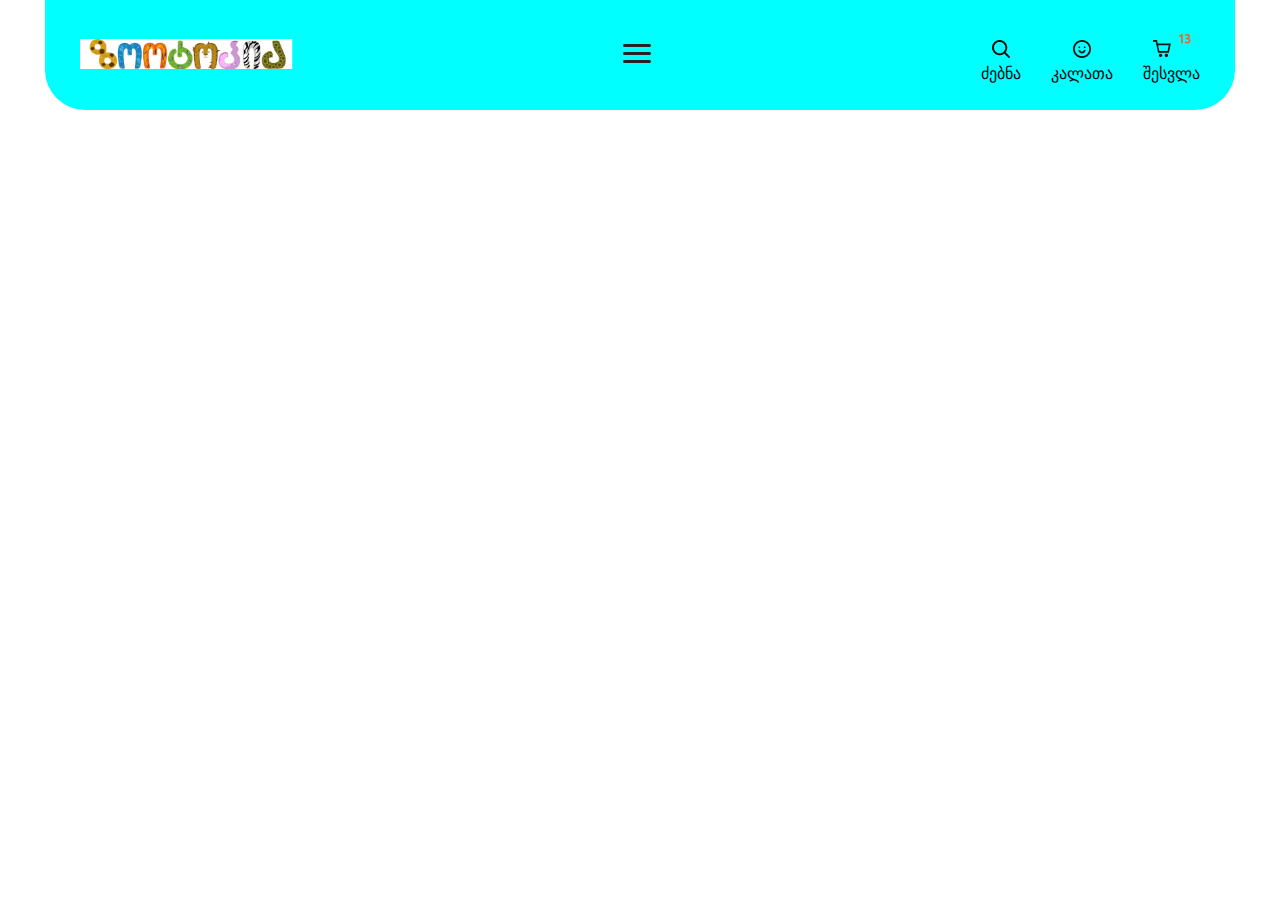
==== index.html @ 3c24eafe "header" ====
<!DOCTYPE html>
<html lang="en">
<head>
    <meta charset="UTF-8">
    <meta http-equiv="X-UA-Compatible" content="IE=edge">
    <meta name="viewport" content="width=device-width, initial-scale=1.0">
    <link rel="stylesheet" href="./css/reset.css">
    <link rel="stylesheet" href="./css/style.css">
    <link rel="stylesheet" href="./fonts/fonts.css">
    <title>ზოოტოპია</title>
</head>
<body>
    <header>
        <div class="logo"><img src="./images/ზოოტოპია ქართული 2.png" alt="#"></div>
        <div class="burger"><a href="#"><img src="./images/Component 5 – 4.png" alt=""></a></div>
        <nav>
            <ul>
                <li><img class="search" src="./images/Group 15448.png" alt="#"><p>ძებნა</p></li>
                <li><img  class="cart" src="./images/Group 15444.png" alt="#"><p>კალათა</p></li>
                <li><img class="login" src="./images/Group 15443.png" alt="#"><p>შესვლა</p></li>
            </ul>
        </nav>
    </header>
</body>
</html>
---- css/style.css ----
body {
    max-width: 1366px;
    width: 100%;
    margin: 0 auto;
}
header {
    width: 93%;
    margin: 0 auto;
    display: flex;
    justify-content: space-between;
    align-items: center;
    background-color: aqua;
    height: 110px;
    border-bottom-left-radius: 40px;
    border-bottom-right-radius: 40px;
}
header .logo {
    padding-left: 35px;
}

header ul {
    display: flex;
    justify-content: center;
    align-items: center;
    height: 53px;
    gap: 30px;
    padding-right: 35px;
}
header li {
    height: 100%;
    display: flex;
    flex-direction: column;
    align-items: center;
    justify-content: space-between;
}
header li:first-child img {
     margin-top: 9px;
}
header li:nth-child(2) img {
    margin-top: 9px;
}
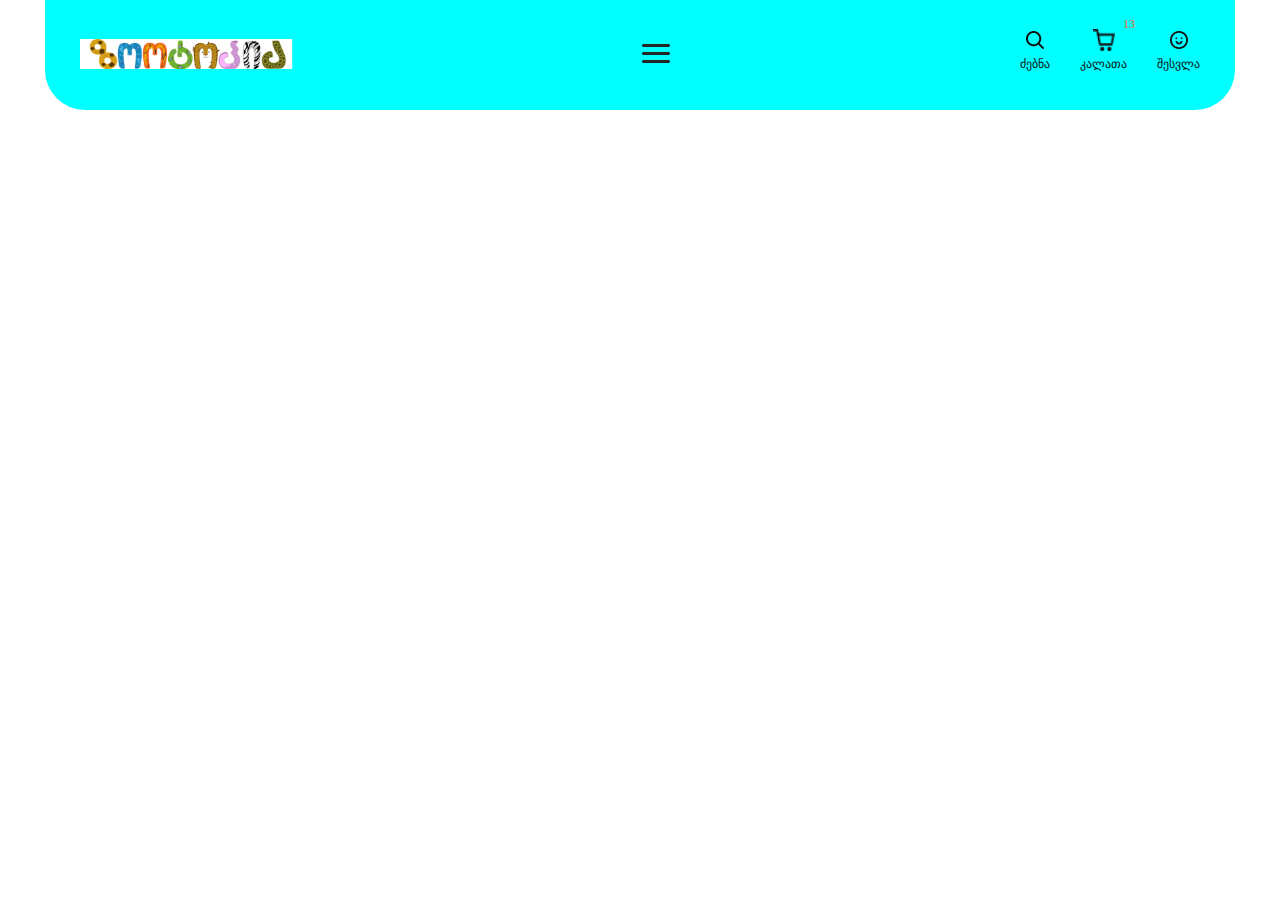
==== commit d8e0f6cf: "header-update" ====
--- a/index.html
+++ b/index.html
@@ -1,25 +1,39 @@
 <!DOCTYPE html>
 <html lang="en">
-<head>
-    <meta charset="UTF-8">
-    <meta http-equiv="X-UA-Compatible" content="IE=edge">
-    <meta name="viewport" content="width=device-width, initial-scale=1.0">
-    <link rel="stylesheet" href="./css/reset.css">
-    <link rel="stylesheet" href="./css/style.css">
-    <link rel="stylesheet" href="./fonts/fonts.css">
+  <head>
+    <meta charset="UTF-8" />
+    <meta http-equiv="X-UA-Compatible" content="IE=edge" />
+    <meta name="viewport" content="width=device-width, initial-scale=1.0" />
+    <link rel="stylesheet" href="./css/reset.css" />
+    <link rel="stylesheet" href="./css/style.css" />
+    <link rel="stylesheet" href="./fonts/fonts.css" />
     <title>ზოოტოპია</title>
-</head>
-<body>
+  </head>
+  <body>
     <header>
-        <div class="logo"><img src="./images/ზოოტოპია ქართული 2.png" alt="#"></div>
-        <div class="burger"><a href="#"><img src="./images/Component 5 – 4.png" alt=""></a></div>
-        <nav>
-            <ul>
-                <li><img class="search" src="./images/Group 15448.png" alt="#"><p>ძებნა</p></li>
-                <li><img  class="cart" src="./images/Group 15444.png" alt="#"><p>კალათა</p></li>
-                <li><img class="login" src="./images/Group 15443.png" alt="#"><p>შესვლა</p></li>
-            </ul>
-        </nav>
+      <div class="logo">
+        <img src="./images/ზოოტოპია ქართული 2.png" alt="#" />
+      </div>
+      <div class="burger">
+        <a href="#"><img src="./images/Component 5 – 4.png" alt="" /></a>
+      </div>
+      <nav>
+        <ul>
+          <li>
+            <img class="search" src="./images/Group 15448.png" alt="#" />
+            <p>ძებნა</p>
+          </li>
+          <li>
+            <span>13</span>
+            <img class="cart" src="./images/shopping-cart.png" alt="#" />
+            <p>კალათა</p>
+          </li>
+          <li>
+            <img class="login" src="./images/Group 15444.png"#" />
+            <p>შესვლა</p>
+          </li>
+        </ul>
+      </nav>
     </header>
-</body>
-</html>+  </body>
+</html>
--- a/css/style.css
+++ b/css/style.css
@@ -1,41 +1,53 @@
 body {
-    max-width: 1366px;
-    width: 100%;
-    margin: 0 auto;
+  max-width: 1366px;
+  width: 100%;
+  margin: 0 auto;
 }
 header {
-    width: 93%;
-    margin: 0 auto;
-    display: flex;
-    justify-content: space-between;
-    align-items: center;
-    background-color: aqua;
-    height: 110px;
-    border-bottom-left-radius: 40px;
-    border-bottom-right-radius: 40px;
+  width: 93%;
+  margin: 0 auto;
+  display: flex;
+  justify-content: space-between;
+  align-items: center;
+  background-color: aqua;
+  height: 110px;
+  border-bottom-left-radius: 40px;
+  border-bottom-right-radius: 40px;
 }
 header .logo {
-    padding-left: 35px;
+  padding-left: 35px;
 }
 
 header ul {
-    display: flex;
-    justify-content: center;
-    align-items: center;
-    height: 53px;
-    gap: 30px;
-    padding-right: 35px;
+  display: flex;
+  justify-content: center;
+  align-items: center;
+  height: 53px;
+  gap: 30px;
+  padding-right: 35px;
 }
 header li {
-    height: 100%;
-    display: flex;
-    flex-direction: column;
-    align-items: center;
-    justify-content: space-between;
+  height: 100%;
+  display: flex;
+  flex-direction: column;
+  align-items: center;
+  row-gap: 7px;
+  font-size: 12px;
 }
-header li:first-child img {
-     margin-top: 9px;
+header li img {
+  width: 22px;
+  height: 22px;
 }
-header li:nth-child(2) img {
-    margin-top: 9px;
-}+header li :nth-child(2) img {
+  position: relative;
+}
+header li span {
+  position: absolute;
+  top: 18px;
+  right: 145px;
+  color: #f5621f;
+  font-weight: medium;
+}
+header li p {
+  color: #111111;
+}
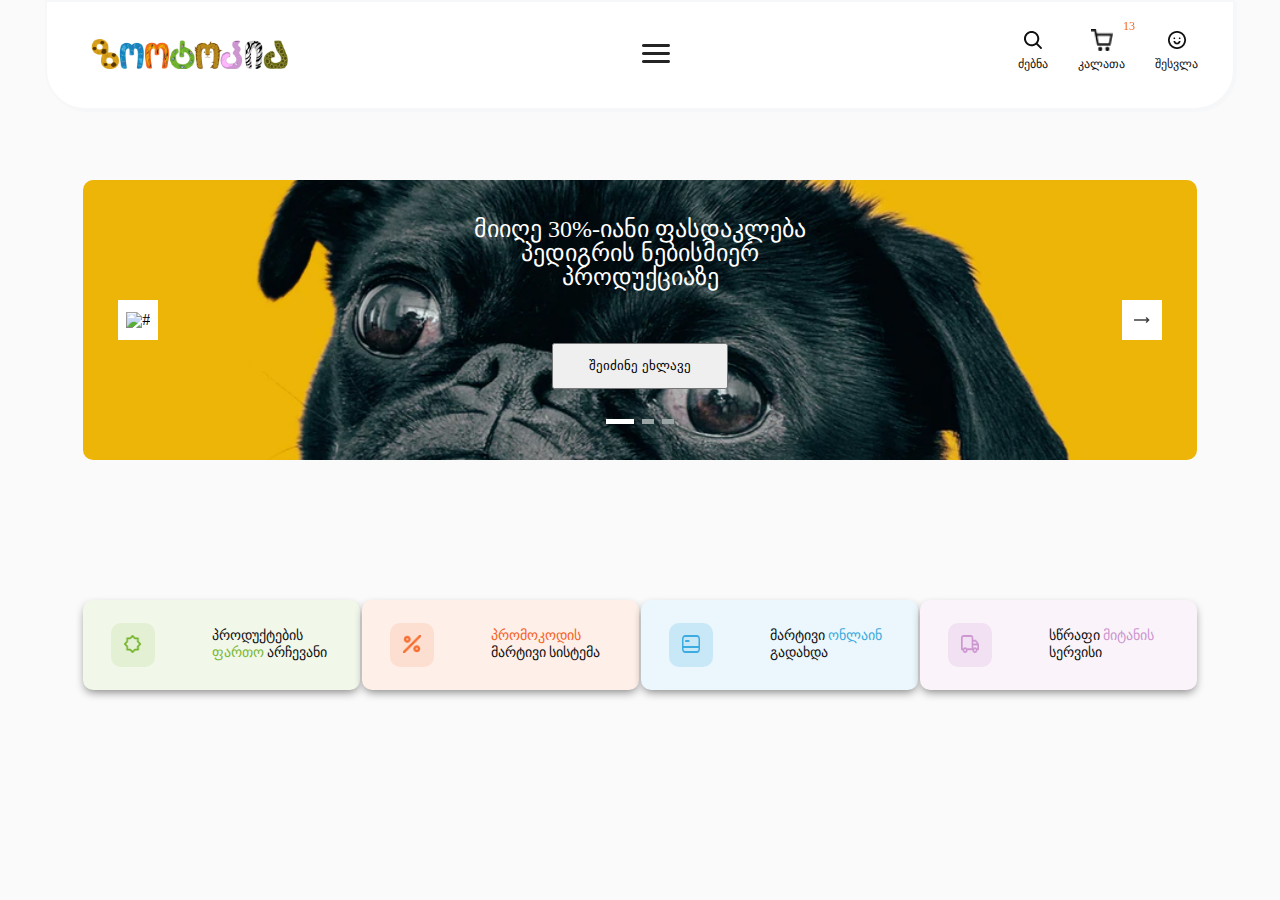
==== commit a63273ee: "added-new-section" ====
--- a/index.html
+++ b/index.html
@@ -35,5 +35,58 @@
         </ul>
       </nav>
     </header>
+    <section class="buy-now">
+      <div class="background">
+        <div class="arrow-left">
+          <img src="./images/arrow-long-left.png" alt="#" />
+        </div>
+        <div class="content">
+          <p>მიიღე 30%-იანი ფასდაკლება პედიგრის ნებისმიერ პროდუქციაზე</p>
+          <button>შეიძინე ეხლავე</button>
+          <div class="scroll">
+            <div class="first"></div>
+            <div class="second"></div>
+            <div class="second"></div>
+          </div>
+        </div>
+        <div class="arrow-right">
+          <img src="./images/arrow-long-right.png" alt="#" />
+        </div>
+      </div>
+    </section>
+    <section class="four-box">
+      <div class="box1">
+        <div class="icon1-background">
+          <div class="box-icon1">
+            <img src="./images/brightness-empty.png" alt="#" />
+          </div>
+        </div>
+        <p>პროდუქტების <span class="box-icon1-span">ფართო</span> არჩევანი</p>
+      </div>
+      <div class="box2">
+        <div class="icon2-background">
+          <div class="box-icon2">
+            <img src="./images/percentage1.png" alt="#" />
+          </div>
+        </div>
+        <p><span class="box-icon2-span">პრომოკოდის</span> მარტივი სისტემა</p>
+      </div>
+      <div class="box3">
+        <div class="icon3-background">
+          <div class="box-icon3">
+            <img src="./images/credit-card.png" alt="#" />
+          </div>
+        </div>
+        <p>მარტივი <span class="box-icon3-span">ონლაინ</span> გადახდა</p>
+      </div>
+      <div class="box4">
+        <div class="icon4-background">
+          <div class="box-icon4">
+            <img src="./images/truck.png" alt="#" />
+          </div>
+        </div>
+        <p>სწრაფი <span class="box-icon4-span">მიტანის</span> სერვისი</p>
+      </div>
+    </section>
   </body>
 </html>
--- a/css/style.css
+++ b/css/style.css
@@ -2,6 +2,7 @@
   max-width: 1366px;
   width: 100%;
   margin: 0 auto;
+  background-color: #fafafa;
 }
 header {
   width: 93%;
@@ -9,10 +10,12 @@
   display: flex;
   justify-content: space-between;
   align-items: center;
-  background-color: aqua;
+  background-color: #ffffff;
   height: 110px;
   border-bottom-left-radius: 40px;
   border-bottom-right-radius: 40px;
+  box-shadow: 2px 2px #f6f7f9;
+  border: 2px solid #f6f7f9;
 }
 header .logo {
   padding-left: 35px;
@@ -42,8 +45,8 @@
   position: relative;
 }
 header li span {
-  position: absolute;
-  top: 18px;
+  position: fixed;
+  top: 20px;
   right: 145px;
   color: #f5621f;
   font-weight: medium;
@@ -51,3 +54,218 @@
 header li p {
   color: #111111;
 }
+.buy-now {
+  width: 87%;
+  margin: 0 auto;
+  padding: 70px 0;
+}
+
+.buy-now .background {
+  background: url("../images/Rectangle\ 3.png") no-repeat;
+  background-position: center center;
+  border-radius: 10px;
+  height: 280px;
+  width: 100%;
+  display: flex;
+  justify-content: space-between;
+  align-items: center;
+}
+.buy-now .arrow-left {
+  background-color: #ffffff;
+  width: 40px;
+  height: 40px;
+  display: flex;
+  align-items: center;
+  justify-content: center;
+  margin-left: 35px;
+}
+.buy-now .arrow-right {
+  background-color: #ffffff;
+  width: 40px;
+  height: 40px;
+  display: flex;
+  align-items: center;
+  justify-content: center;
+  margin-right: 35px;
+}
+.buy-now .content {
+  display: flex;
+  flex-direction: column;
+  align-items: center;
+  justify-content: center;
+  height: 100%;
+  gap: 30px;
+}
+.buy-now .scroll {
+  display: flex;
+  justify-content: space-between;
+  align-items: center;
+  height: 5px;
+  width: 68px;
+}
+.buy-now .first {
+  width: 28px;
+  background-color: #ffffff;
+  height: 5px;
+}
+.buy-now .second {
+  width: 12px;
+  height: 5px;
+  background-color: #9aa4a4;
+}
+.buy-now p {
+  color: #ffffff;
+  width: 354px;
+  height: 96px;
+  text-align: center;
+  font-size: 24px;
+}
+.buy-now button {
+  width: 176px;
+  height: 46px;
+}
+.four-box {
+  padding: 70px 0;
+  width: 87%;
+  margin: 0 auto;
+  display: flex;
+  flex-wrap: wrap;
+  justify-content: space-between;
+  row-gap: 20px;
+}
+.four-box .box1 {
+  max-width: 277px;
+  width: 100%;
+  display: flex;
+  justify-content: space-around;
+  align-items: center;
+  height: 90px;
+  background-color: #f1f7e9;
+  border-radius: 10px;
+  box-shadow: 0 4px 10px -2px gray;
+}
+.four-box .icon1-background {
+  width: 44px;
+  height: 44px;
+  background-color: #e3f0d4;
+  display: flex;
+  justify-content: center;
+  align-items: center;
+  border-radius: 10px;
+}
+.four-box .box1 img {
+  width: 18px;
+  height: 18px;
+}
+.four-box .box1 p {
+  width: 120px;
+  font-size: 14px;
+  font-weight: medium;
+  color: #111111;
+  line-height: 1.2;
+}
+.four-box .box1 span {
+  color: #7bb735;
+}
+.four-box .box2 {
+  max-width: 277px;
+  width: 100%;
+  display: flex;
+  justify-content: space-around;
+  align-items: center;
+  height: 90px;
+  background-color: #feefe8;
+  border-radius: 10px;
+  box-shadow: 0 4px 10px -2px gray;
+}
+.four-box .icon2-background {
+  width: 44px;
+  height: 44px;
+  background-color: #fddfd2;
+  display: flex;
+  justify-content: center;
+  align-items: center;
+  border-radius: 10px;
+}
+.four-box .box2 img {
+  width: 18px;
+  height: 18px;
+}
+.four-box .box2 p {
+  width: 120px;
+  font-size: 14px;
+  font-weight: medium;
+  color: #111111;
+  line-height: 1.2;
+}
+.four-box .box2 span {
+  color: #f5621f;
+}
+.four-box .box3 {
+  max-width: 277px;
+  width: 100%;
+  display: flex;
+  justify-content: space-around;
+  align-items: center;
+  height: 90px;
+  background-color: #ebf7fc;
+  border-radius: 10px;
+  box-shadow: 0 4px 10px -2px gray;
+}
+.four-box .icon3-background {
+  width: 44px;
+  height: 44px;
+  background-color: #c8e8f7;
+  display: flex;
+  justify-content: center;
+  align-items: center;
+  border-radius: 10px;
+}
+.four-box .box3 img {
+  width: 18px;
+  height: 18px;
+}
+.four-box .box3 p {
+  width: 120px;
+  font-size: 14px;
+  font-weight: medium;
+  color: #111111;
+  line-height: 1.2;
+}
+.four-box .box3 span {
+  color: #3cabe0;
+}
+.four-box .box4 {
+  max-width: 277px;
+  width: 100%;
+  display: flex;
+  justify-content: space-around;
+  align-items: center;
+  height: 90px;
+  background-color: #faf4fa;
+  border-radius: 10px;
+  box-shadow: 0 4px 10px -2px gray;
+}
+.four-box .icon4-background {
+  width: 44px;
+  height: 44px;
+  background-color: #f1e1f2;
+  display: flex;
+  justify-content: center;
+  align-items: center;
+  border-radius: 10px;
+}
+.four-box .box4 img {
+  width: 18px;
+  height: 18px;
+}
+.four-box .box4 p {
+  width: 120px;
+  font-size: 14px;
+  font-weight: medium;
+  color: #111111;
+  line-height: 1.2;
+}
+.four-box .box4 span {
+  color: #cc96d0;
+}
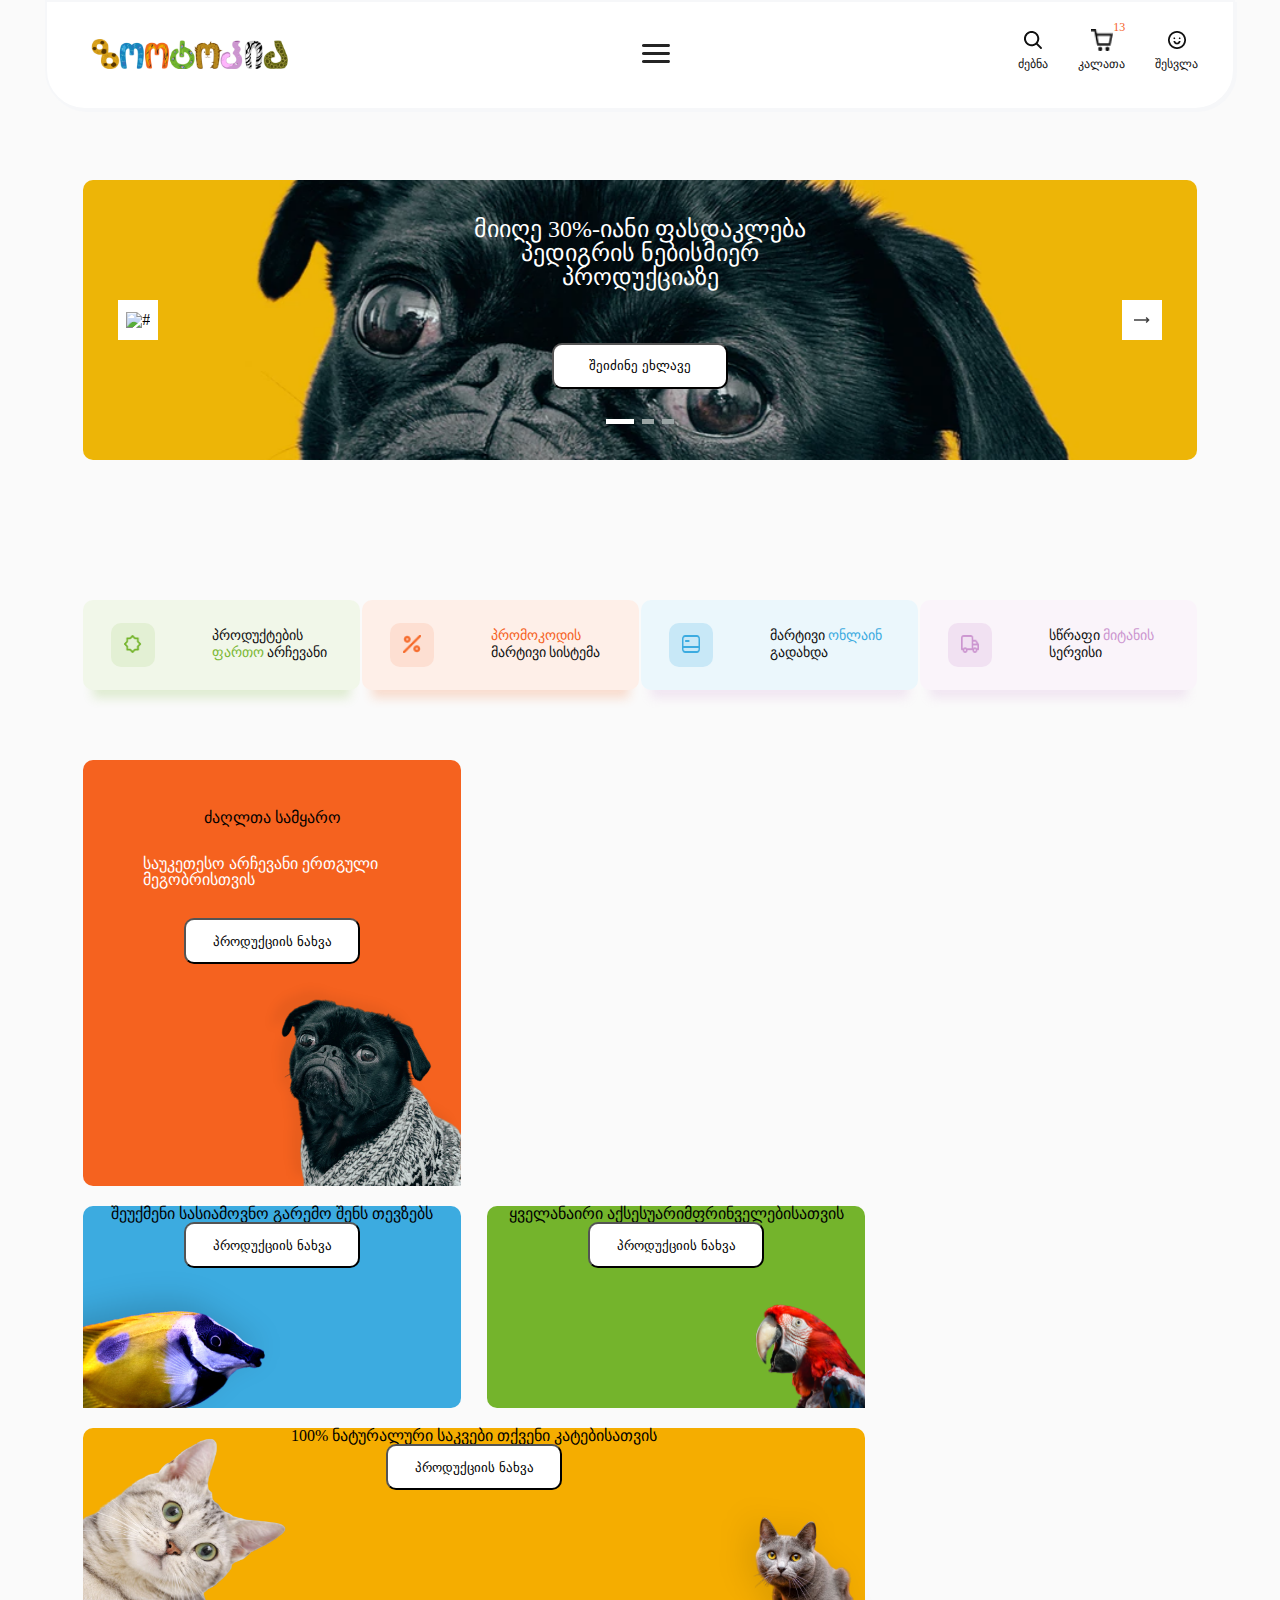
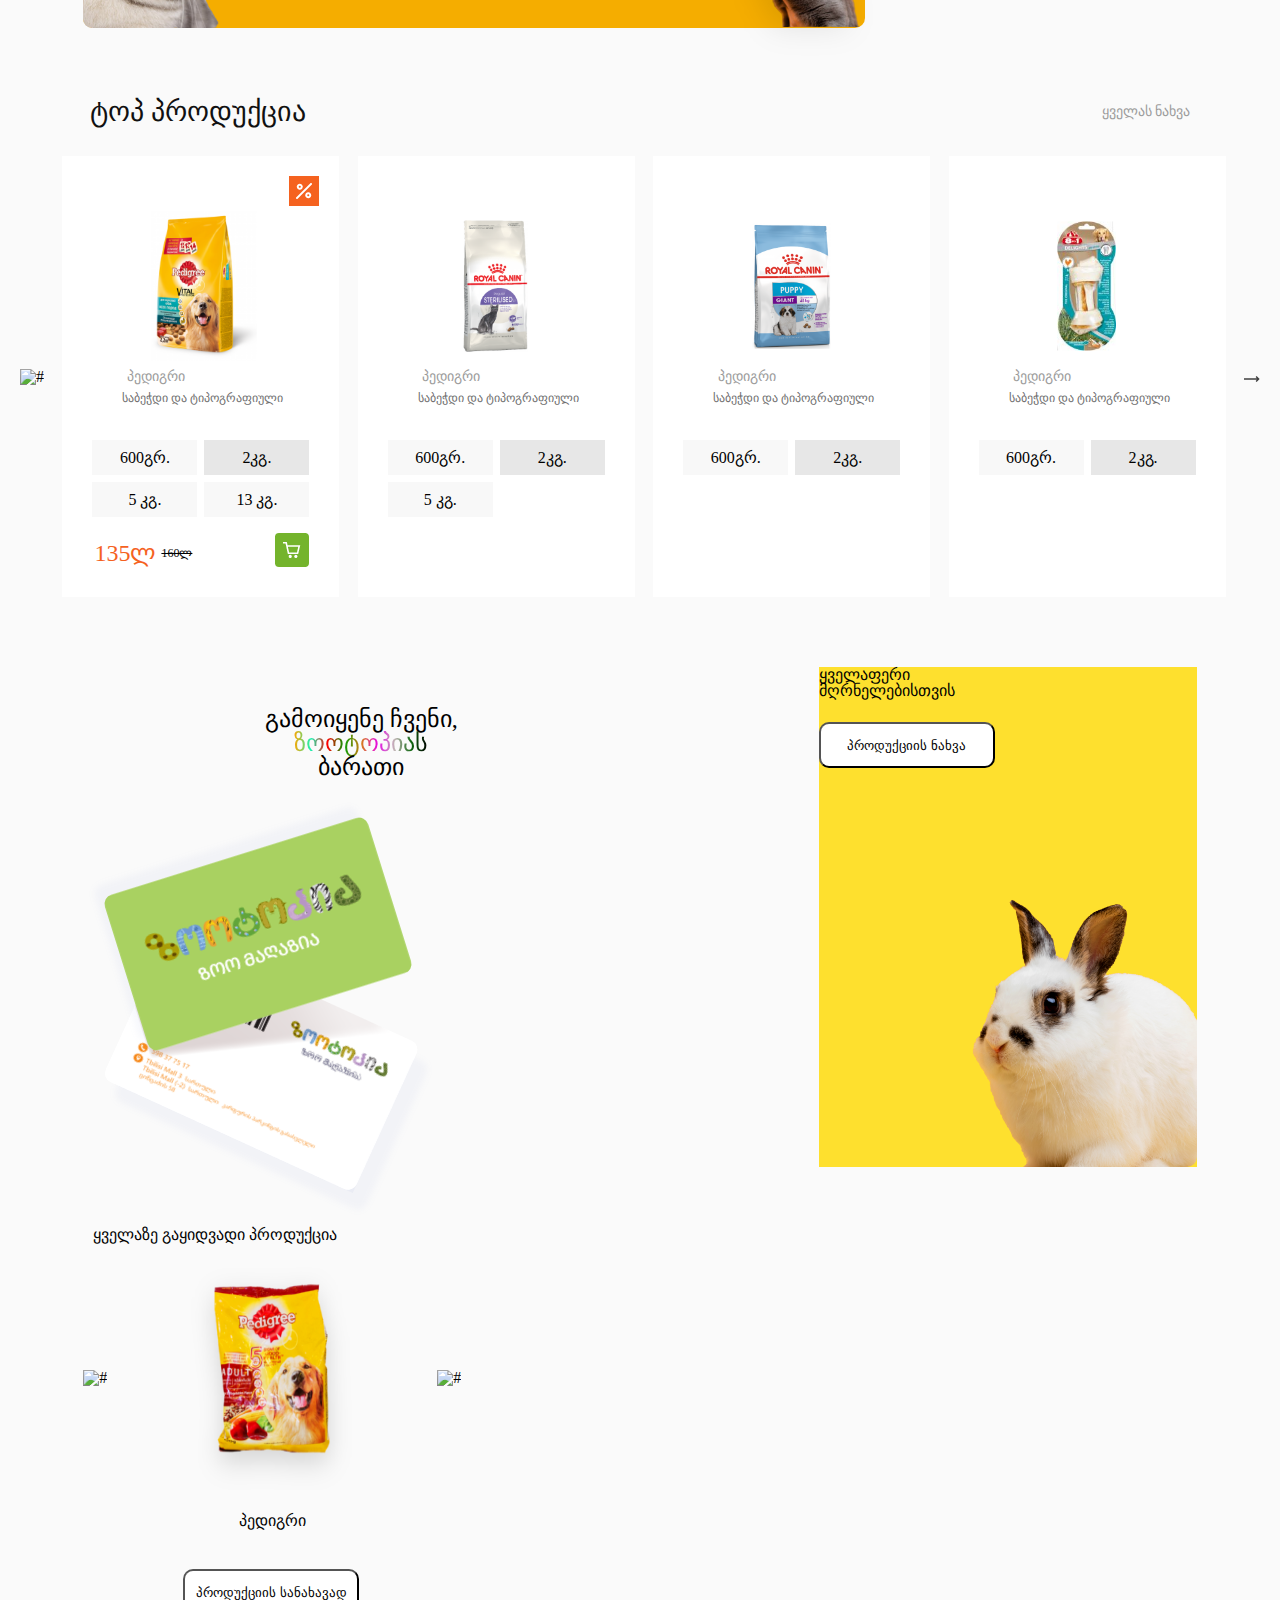
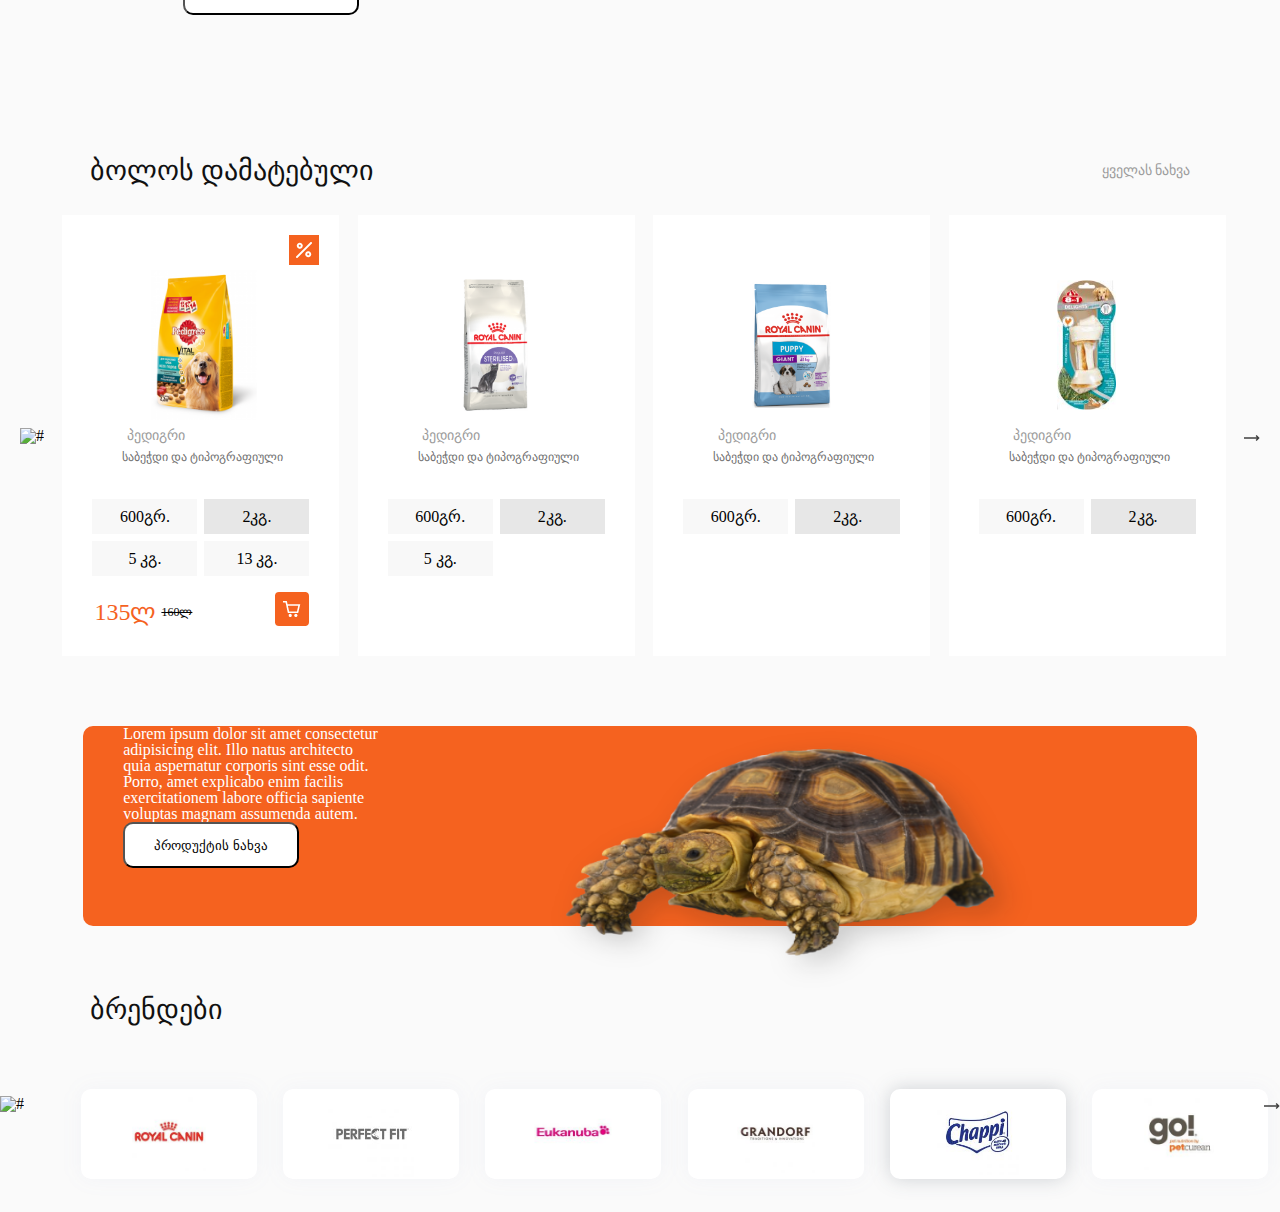
==== commit 96f7da7f: "added-new-sections" ====
--- a/index.html
+++ b/index.html
@@ -88,5 +88,222 @@
         <p>სწრაფი <span class="box-icon4-span">მიტანის</span> სერვისი</p>
       </div>
     </section>
+    <section class="animals">
+      <div class="dogg">
+        <h2>ძაღლთა სამყარო</h2>
+        <p><span>საუკეთესო არჩევანი</span> ერთგული მეგობრისთვის</p>
+        <button>პროდუქციის ნახვა</button>
+        <img class="dogg-img" src="./images/Rectangle 83.png" alt="#" />
+      </div>
+      <div class="animals-box">
+        <div class="animals-box2">
+          <div class="fish">
+            <p>შეუქმენი სასიამოვნო <span>გარემო შენს თევზებს</span></p>
+            <button>პროდუქციის ნახვა</button>
+            <img src="./images/Mask Group 1.png" alt="#" />
+          </div>
+          <div class="parrot">
+            <p>ყველანაირი აქსესუარი<span>მფრინველებისათვის</span></p>
+            <button>პროდუქციის ნახვა</button>
+            <img src="./images/bird.png" alt="#" />
+          </div>
+        </div>
+        <div class="cat">
+          <p>100% ნატურალური საკვები <span>თქვენი კატებისათვის</span></p>
+          <button>პროდუქციის ნახვა</button>
+          <img class="cat-img1" src="./images/Mask Group 2.png" alt="#" />
+          <img class="cat-img2" src="./images/Rectangle 86.png" alt="#" />
+        </div>
+      </div>
+    </section>
+    <section class="top-product">
+      <div class="top-product-titles">
+        <h2>ტოპ პროდუქცია</h2>
+        <h3>ყველას ნახვა</h3>
+      </div>
+      <div class="top-product-container">
+        <div class="product-arrow-left">
+          <img src="./images/arrow-long-left.png" alt="#" />
+        </div>
+        <div class="product">
+          <div class="procent">
+            <img src="./images/percentage.png" alt="#" />
+          </div>
+          <img
+            class="product-picture"
+            src="./images/Rectangle 24.png"
+            alt="#"
+          />
+          <h3>პედიგრი</h3>
+          <p>საბეჭდი და ტიპოგრაფიული</p>
+          <div class="size1">600გრ.</div>
+          <div class="size2">2კგ.</div>
+          <div class="size3">5 კგ.</div>
+          <div class="size4">13 კგ.</div>
+          <div class="product-price">
+            <div class="product-new-price">135ლ</div>
+            <div class="product-old-price">160ლ</div>
+          </div>
+          <div class="buy-cart1">
+            <img src="./images/Group 19.png" alt="#" />
+          </div>
+        </div>
+
+        <div class="product">
+          <img
+            class="product-picture"
+            src="./images/Rectangle 25.png"
+            alt="#"
+          />
+          <h3>პედიგრი</h3>
+          <p>საბეჭდი და ტიპოგრაფიული</p>
+          <div class="size1">600გრ.</div>
+          <div class="size2">2კგ.</div>
+          <div class="size3">5 კგ.</div>
+        </div>
+        <div class="product">
+          <img
+            class="product-picture"
+            src="./images/Rectangle 26.png"
+            alt="#"
+          />
+          <h3>პედიგრი</h3>
+          <p>საბეჭდი და ტიპოგრაფიული</p>
+          <div class="size1">600გრ.</div>
+          <div class="size2">2კგ.</div>
+        </div>
+        <div class="product">
+          <img
+            class="product-picture"
+            src="./images/Rectangle 27.png"
+            alt="#"
+          />
+          <h3>პედიგრი</h3>
+          <p>საბეჭდი და ტიპოგრაფიული</p>
+          <div class="size1">600გრ.</div>
+          <div class="size2">2კგ.</div>
+        </div>
+        <div class="product-arrow-right">
+          <img src="./images/arrow-long-right.png" alt="#" />
+        </div>
+      </div>
+    </section>
+    <section class="advertisment">
+      <div class="advertis-containers">
+        <div class="acontainer1">
+          <p>გამოიყენე ჩვენი, <span>ზოოტოპიას</span> ბარათი</p>
+          <img class="cards" src="./images/Group 177.png" alt="#" />
+        </div>
+        <div class="acontainer2">
+          <p>ყველაფერი მღრნელებისთვის</p>
+          <button>პროდუქციის ნახვა</button>
+          <img class="rabbit-img" src="./images/Mask Group 3.png" alt="#" />
+        </div>
+        <div class="acontainer3">
+          <p>ყველაზე გაყიდვადი პროდუქცია</p>
+          <div class="abox">
+            <div class="abox_left_arrow"><img src="./images/Group 61.png" alt="#"></div>
+            <img class="pedigree" src="./images/Rectangle 87.png" alt="#" />
+            <div class="abox_right_arrow">
+              <img src="./images/Group 62.png" alt="#">
+            </div>
+          </div>
+          <h3>პედიგრი</h3>
+          <button>პროდუქციის სანახავად</button>
+        </div>
+      </div>
+    </section>
+    <section class="latest-update">
+      <div class="top-product-titles">
+        <h2>ბოლოს დამატებული</h2>
+        <h3>ყველას ნახვა</h3>
+      </div>
+      <div class="top-product-container">
+        <div class="product-arrow-left">
+          <img src="./images/arrow-long-left.png" alt="#" />
+        </div>
+        <div class="product">
+          <div class="procent">
+            <img src="./images/percentage.png" alt="#" />
+          </div>
+          <img
+            class="product-picture"
+            src="./images/Rectangle 24.png"
+            alt="#"
+          />
+          <h3>პედიგრი</h3>
+          <p>საბეჭდი და ტიპოგრაფიული</p>
+          <div class="size1">600გრ.</div>
+          <div class="size2">2კგ.</div>
+          <div class="size3">5 კგ.</div>
+          <div class="size4">13 კგ.</div>
+          <div class="product-price">
+            <div class="product-new-price">135ლ</div>
+            <div class="product-old-price">160ლ</div>
+          </div>
+          <div class="buy-cart2">
+            <img src="./images/Group 20.png" alt="#" />
+          </div>
+        </div>
+
+        <div class="product">
+          <img
+            class="product-picture"
+            src="./images/Rectangle 25.png"
+            alt="#"
+          />
+          <h3>პედიგრი</h3>
+          <p>საბეჭდი და ტიპოგრაფიული</p>
+          <div class="size1">600გრ.</div>
+          <div class="size2">2კგ.</div>
+          <div class="size3">5 კგ.</div>
+        </div>
+        <div class="product">
+          <img
+            class="product-picture"
+            src="./images/Rectangle 26.png"
+            alt="#"
+          />
+          <h3>პედიგრი</h3>
+          <p>საბეჭდი და ტიპოგრაფიული</p>
+          <div class="size1">600გრ.</div>
+          <div class="size2">2კგ.</div>
+        </div>
+        <div class="product">
+          <img
+            class="product-picture"
+            src="./images/Rectangle 27.png"
+            alt="#"
+          />
+          <h3>პედიგრი</h3>
+          <p>საბეჭდი და ტიპოგრაფიული</p>
+          <div class="size1">600გრ.</div>
+          <div class="size2">2კგ.</div>
+        </div>
+        <div class="product-arrow-right">
+          <img src="./images/arrow-long-right.png" alt="#" />
+        </div>
+      </div>
+    </section>
+    <section class="turtle">
+      <p>Lorem ipsum dolor sit amet consectetur adipisicing elit. Illo natus architecto quia aspernatur corporis sint esse odit. Porro, amet explicabo enim facilis exercitationem labore officia sapiente voluptas magnam assumenda autem.</p>
+      <button>პროდუქტის ნახვა</button>
+      <img src="./images/shutterstock_263854013.png" alt="#">
+    </section>
+    <section class="all-brands">
+      <h3>ბრენდები</h2>
+        <div class="brands-container">
+          <div class="brands-arrow-left"><img src="./images/arrow-long-left.png" alt="#"></div>
+          <div class="brands"><img src="./images/Group 76.png" alt="#"></div>
+          <div class="brands"><img src="/images/Group 75.png" alt="#"></div>
+          <div class="brands"><img src="./images/Group 74.png" alt="#"></div>
+          <div class="brands">
+            <img src="./images/Group 77.png" alt="#">
+          </div>
+          <div class="brands"><img src="./images/Group 78.png" alt="#"></div>
+          <div class="brands"><img src="./images/Group 79.png" alt="#"></div>
+          <div class="brands-arrow-right"><img src="./images/arrow-long-right.png" alt="#"></div>
+        </div>
+    </section>
   </body>
 </html>
--- a/css/style.css
+++ b/css/style.css
@@ -41,13 +41,14 @@
   width: 22px;
   height: 22px;
 }
-header li :nth-child(2) img {
+header ul li:nth-child(2){
   position: relative;
 }
 header li span {
-  position: fixed;
-  top: 20px;
-  right: 145px;
+  position: absolute;
+  top: -8px;
+  /* right: 15px; */
+  right: 0px;
   color: #f5621f;
   font-weight: medium;
 }
@@ -120,9 +121,12 @@
   text-align: center;
   font-size: 24px;
 }
-.buy-now button {
+button {
   width: 176px;
   height: 46px;
+  border-radius: 10px;
+  background-color: #ffffff;
+  cursor: pointer;
 }
 .four-box {
   padding: 70px 0;
@@ -142,7 +146,7 @@
   height: 90px;
   background-color: #f1f7e9;
   border-radius: 10px;
-  box-shadow: 0 4px 10px -2px gray;
+  box-shadow: 0 18px 10px -10px rgb(116 180 44 / 20%);
 }
 .four-box .icon1-background {
   width: 44px;
@@ -176,7 +180,7 @@
   height: 90px;
   background-color: #feefe8;
   border-radius: 10px;
-  box-shadow: 0 4px 10px -2px gray;
+  box-shadow: 0 18px 10px -10px rgb(245 98 31 / 20%);
 }
 .four-box .icon2-background {
   width: 44px;
@@ -210,7 +214,7 @@
   height: 90px;
   background-color: #ebf7fc;
   border-radius: 10px;
-  box-shadow: 0 4px 10px -2px gray;
+  box-shadow: 0 18px 10px -10px rgb(204 150 208 / 20%);
 }
 .four-box .icon3-background {
   width: 44px;
@@ -244,7 +248,7 @@
   height: 90px;
   background-color: #faf4fa;
   border-radius: 10px;
-  box-shadow: 0 4px 10px -2px gray;
+  box-shadow: 0 18px 10px -10px rgb(204 150 208 / 20%);
 }
 .four-box .icon4-background {
   width: 44px;
@@ -269,3 +273,443 @@
 .four-box .box4 span {
   color: #cc96d0;
 }
+.animals {
+  width: 87%;
+  margin: 0 auto;
+  display: flex;
+  flex-wrap: wrap;
+  justify-content: space-between;
+  row-gap: 20px;
+}
+.dogg {
+  max-width: 378px;
+  width: 100%;
+  height: 426px;
+  border-radius: 10px;
+  background-color: #f5621f;
+  display: flex;
+  flex-direction: column;
+  align-items: center;
+  justify-content: flex-start;
+  position: relative;
+  gap: 30px;
+}
+
+.dogg-img {
+  position: absolute;
+  right: -5px;
+  bottom: -5px;
+}
+.dogg p {
+  max-width: 259px;
+  width: 100%;
+  color: white;
+}
+.dogg h2 {
+  padding-top: 50px;
+}
+.animals-box {
+  max-width: 782px;
+  width: 100%;
+  display: flex;
+  flex-direction: column;
+  justify-content: space-between;
+  align-items: center;
+  flex-wrap: wrap;
+  row-gap: 20px;
+}
+.animals-box2 {
+  display: flex;
+  justify-content: space-between;
+  align-items: center;
+  flex-wrap: wrap;
+  width: 100%;
+  row-gap: 20px;
+}
+.fish {
+  max-width: 378px;
+  width: 100%;
+  height: 202px;
+  
+  position: relative;
+  background-color: #3cabe0;
+  border-radius: 10px;
+  display: flex;
+  flex-direction: column;
+  align-items: center;
+  justify-content: flex-start;
+}
+.fish img {
+  position: absolute;
+  left: 0;
+  bottom: 0;
+}
+.parrot {
+  max-width: 378px;
+  width: 100%;
+  height: 202px;
+  
+  position: relative;
+  background-color: #74b42c;
+  border-radius: 10px;
+  display: flex;
+  flex-direction: column;
+  align-items: center;
+  justify-content: flex-start;
+}
+.parrot img {
+  position: absolute;
+  right: 0;
+  bottom: 0;
+  width: 200px;
+}
+.cat {
+  width: 100%;
+  max-width: 782px;
+  height: 200px;
+  
+  border-radius: 10px;
+  background-color: #f5ad00;
+  position: relative;
+  display: flex;
+  flex-direction: column;
+  align-items: center;
+  justify-content: flex-start;
+}
+
+.cat .cat-img1 {
+  position: absolute;
+  bottom: 0;
+  left: 0;
+}
+.cat-img2 {
+  position: absolute;
+  right: -30px;
+  bottom: -44px;
+}
+.top-product {
+  width: 100%;
+  margin: 0 auto;
+  max-width: 1366px;
+  padding-top: 70px;
+}
+.top-product-titles {
+  display: flex;
+  justify-content: space-between;
+  align-items: center;
+}
+.top-product h3 {
+  padding-right: 90px;
+  font-size: 14px;
+  color: #9c9c9c;
+}
+.top-product h2 {
+  padding-left: 90px;
+  font-size: 28px;
+  color: #111111;
+}
+.top-product-container {
+  display: flex;
+  justify-content: space-between;
+  align-items: center;
+  padding-top: 30px;
+  width: 100%;
+  flex-wrap: wrap;
+}
+.product-arrow-left {
+  padding-left: 20px;
+}
+.product-arrow-right {
+  padding-right: 20px;
+}
+.product {
+  max-width: 277px;
+  width: 100%;
+  height: 441px;
+  position: relative;
+  
+  display: flex;
+  flex-direction: column;
+  background-color: #ffffff;
+  align-items: center;
+  justify-content: center;
+  gap: 10px;
+}
+.product .procent {
+  position: absolute;
+  top: 20px;
+  right: 20px;
+  background-color: #f5621f;
+  width: 30px;
+  height: 30px;
+  display: flex;
+  justify-content: center;
+  align-items: center;
+}
+.product .size1 {
+  width: 105px;
+  height: 35px;
+  background-color: #f8f8f8;
+  position: absolute;
+  left: 30px;
+  top: 284px;
+  color: black;
+  display: flex;
+  justify-content: center;
+  align-items: center;
+}
+.product .size2 {
+  width: 105px;
+  height: 35px;
+  background-color: #e7e7e7;
+  position: absolute;
+  left: 142px;
+  top: 284px;
+  display: flex;
+  justify-content: center;
+  align-items: center;
+}
+.product .size3 {
+  width: 105px;
+  height: 35px;
+  background-color: #f8f8f8;
+  position: absolute;
+  left: 30px;
+  top: 326px;
+  display: flex;
+  justify-content: center;
+  align-items: center;
+}
+.product .size4 {
+  width: 105px;
+  height: 35px;
+  background-color: #f8f8f8;
+  position: absolute;
+  left: 142px;
+  top: 326px;
+  display: flex;
+  justify-content: center;
+  align-items: center;
+}
+.product-price {
+  width: 98px;
+  height: 25px;
+  display: flex;
+  align-items: center;
+  justify-content: space-between;
+  position: absolute;
+  left: 32px;
+  bottom: 32px;
+}
+.product-new-price {
+  color: #f5621f;
+  font-size: 24px;
+}
+.product-old-price {
+  font-size: 12px;
+  text-decoration: line-through;
+}
+.buy-cart1 {
+  width: 34px;
+  height: 34px;
+  position: absolute;
+  right: 30px;
+  bottom: 30px;
+  border-radius: 5px;
+  display: flex;
+  justify-content: center;
+  align-items: center;
+}
+.product p {
+  font-size: 12px;
+  color: #6e6e6e;
+  position: absolute;
+  left: 60px;
+  top: 236px;
+}
+.product-picture {
+  position: absolute;
+  background-color: white;
+  top: 50px;
+}
+.advertisment {
+  width: 87%;
+  margin: 0 auto;
+  padding-top: 70px;
+}
+.advertis-containers {
+  width: 100%;
+  display: flex;
+  flex-wrap: wrap;
+  justify-content: space-between;
+  row-gap: 20px;
+  
+}
+.advertis-containers .acontainer1 {
+  max-width: 378px;
+  width: 100%;
+  height: 500px;
+  
+  position: relative;
+}
+
+.advertis-containers .acontainer1 p {
+  text-align: center;
+  float: right;
+  width: 200px;
+  height: 64px;
+  font-size: 24px;
+  padding-top: 40px;
+}
+.advertis-containers .acontainer1 span {
+  background: linear-gradient(
+    to right,
+    orange,
+    rgb(21, 244, 177),
+    red,
+    rgb(4, 156, 4),
+    rgb(214, 126, 19),
+    rgb(231, 9, 231),
+    rgba(182, 168, 168, 0.856),
+    rgb(17, 104, 17),
+    black
+  );
+  -webkit-background-clip: text;
+  background-clip: text;
+  color: transparent;
+}
+.acontainer1 .cards {
+  position: absolute;
+  bottom: -55px;
+}
+.acontainer2 {
+  max-width: 378px;
+  width: 100%;
+  height: 500px;
+
+  position: relative;
+  background-color: #fee02e;
+}
+.acontainer2 p {
+  width: 220px;
+  height: 55px;
+}
+.acontainer2 .rabbit-img {
+  position: absolute;
+  left: 0;
+  bottom: 0;
+}
+.acontainer3 {
+  max-width: 378px;
+  width: 100%;
+  height: 500px;
+}
+.abox {
+  display: flex;
+  justify-content: space-between;
+  align-items: center;
+  width: 378px;
+}
+.abox_left_arrow img {
+  width: 80px;
+  height: 80px;
+}
+.abox_right_arrow img{
+  width: 80px;
+  height: 80px;
+}
+.pedigree {
+  width: 200px;
+  height: 270px;
+}
+.acontainer3 p {
+  padding-top: 40px;
+  padding-left: 10px;
+}
+.acontainer3 h3 {
+  display: flex;
+  align-items: center;
+  justify-content: center;
+}
+.acontainer3 button {
+margin-left: 100px;
+margin-top: 40px;
+}
+.turtle {
+  width: 87%;
+  margin: 0 auto;
+  background-color: #f5621f;
+  position: relative;
+  height: 200px;
+  border-radius: 10px;
+}
+.turtle img {
+  position: absolute;
+  bottom: -100px;
+  right: 100px;
+  width: 600px;
+  height: 350px;
+}
+.turtle p {
+  color: white;
+  width: 300px;
+  padding-left: 40px;
+}
+.turtle button {
+  margin-left: 40px;
+}
+.latest-update {
+  width: 100%;
+  margin: 0 auto;
+  max-width: 1366px;
+  padding: 70px 0;
+}
+.latest-update h2 {
+  padding-left: 90px;
+  font-size: 28px;
+  color: #111111;
+}
+.latest-update h3 {
+  padding-right: 90px;
+  font-size: 14px;
+  color: #9c9c9c;
+}
+.latest-update .buy-cart2 {
+  width: 34px;
+  height: 34px;
+  position: absolute;
+  right: 30px;
+  bottom: 30px;
+  border-radius: 5px;
+  display: flex;
+  justify-content: center;
+  align-items: center;
+}
+.all-brands {
+  width: 100%;
+  margin: 0 auto;
+  max-width: 1366px;
+}
+.all-brands h3 {
+  padding-left: 90px;
+  padding-top: 70px;
+  padding-bottom: 35px;
+  font-size: 28px;
+  color: #111111;
+}
+.brands-container {
+  width: 100%;
+  display: flex;
+  justify-content: space-between;
+  align-items: center;
+  flex-wrap: wrap;
+  row-gap: 20px;
+}
+.brands {
+  max-width: 175px;
+  width: 100%;
+  height: 90px;
+}
+
+
+
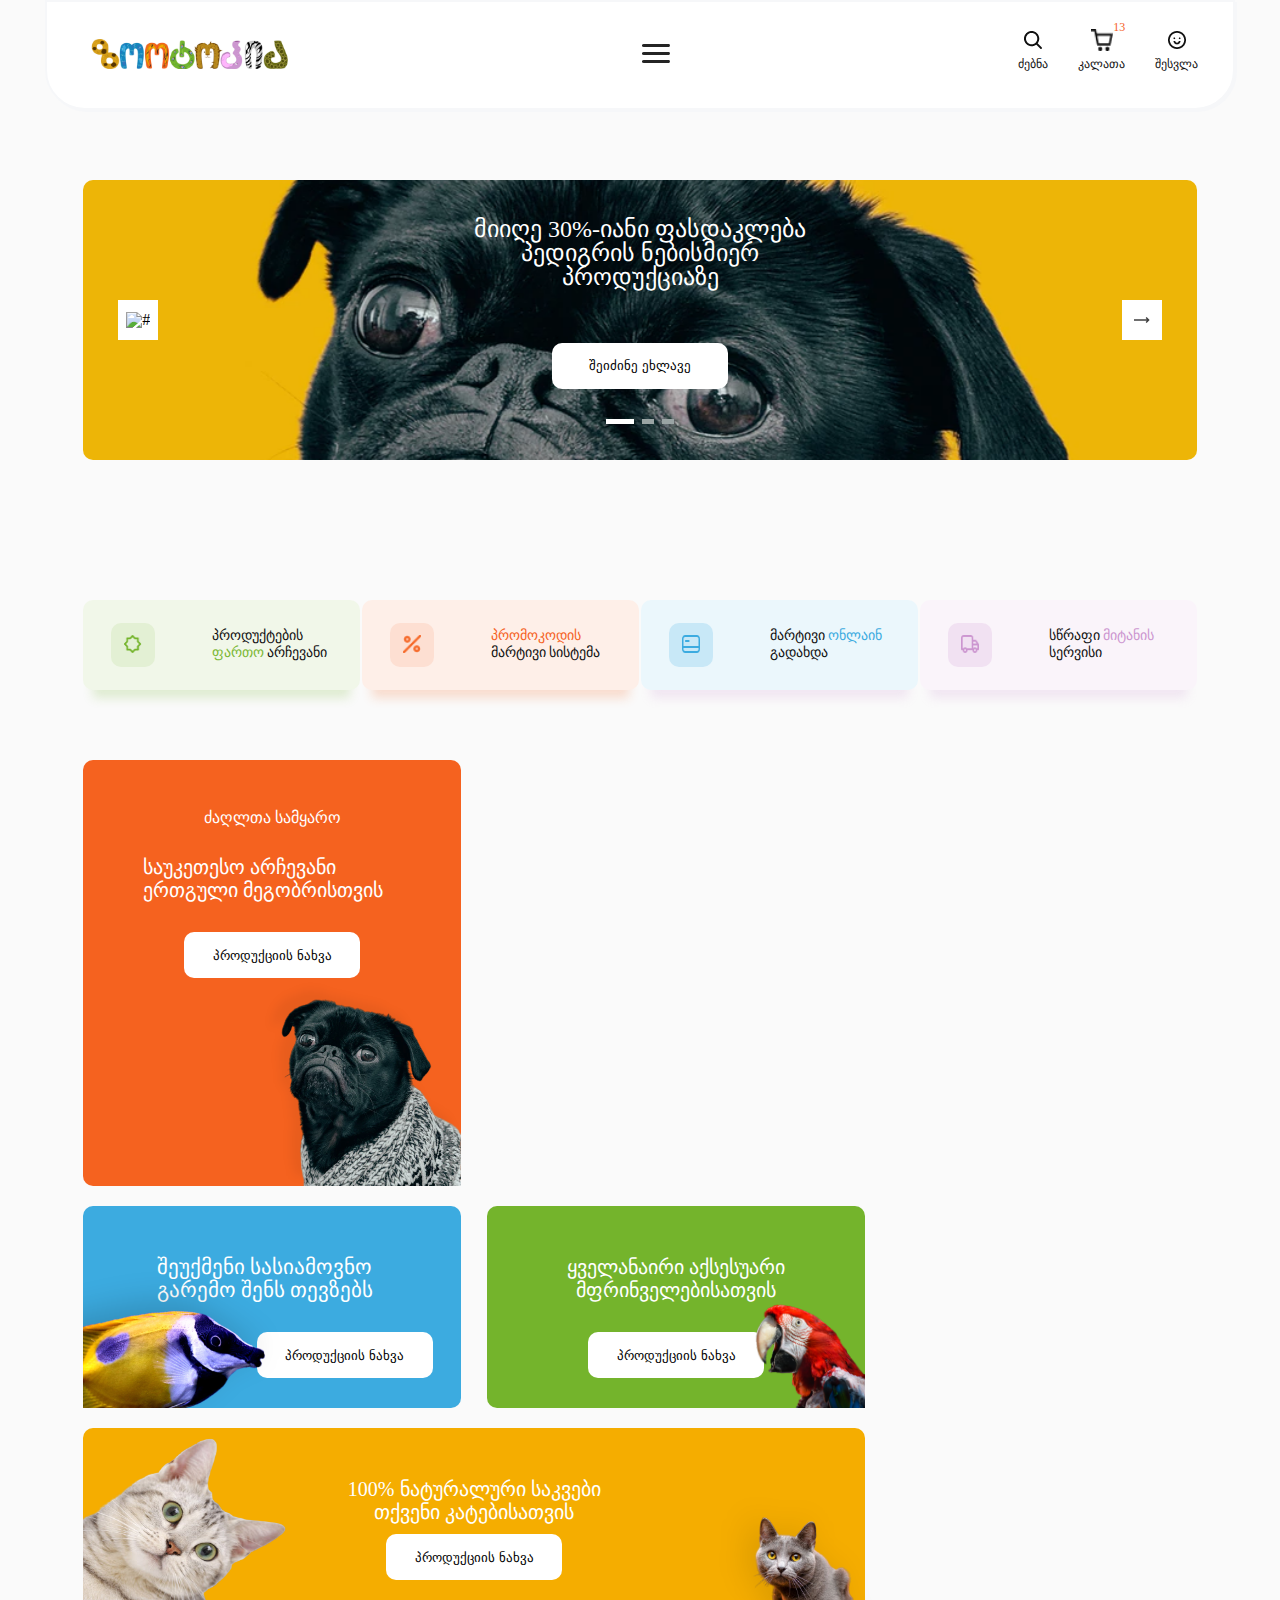
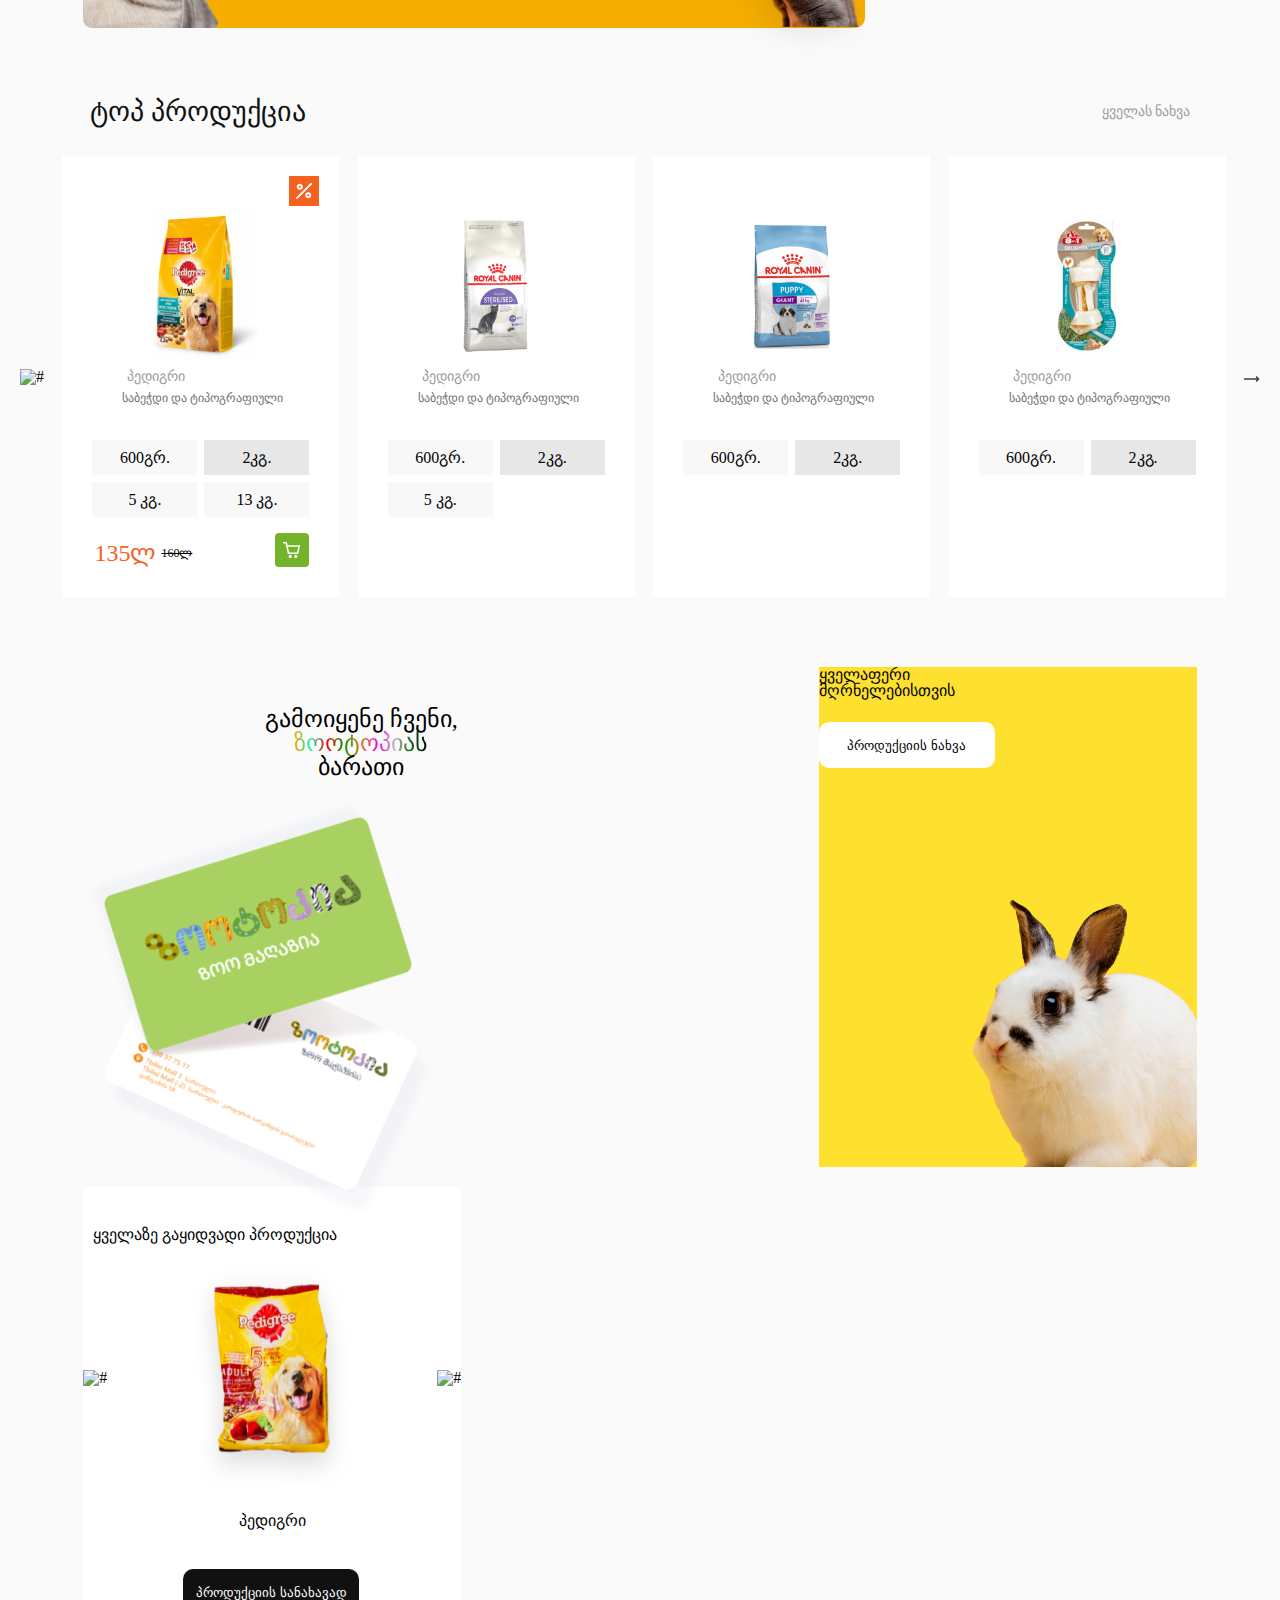
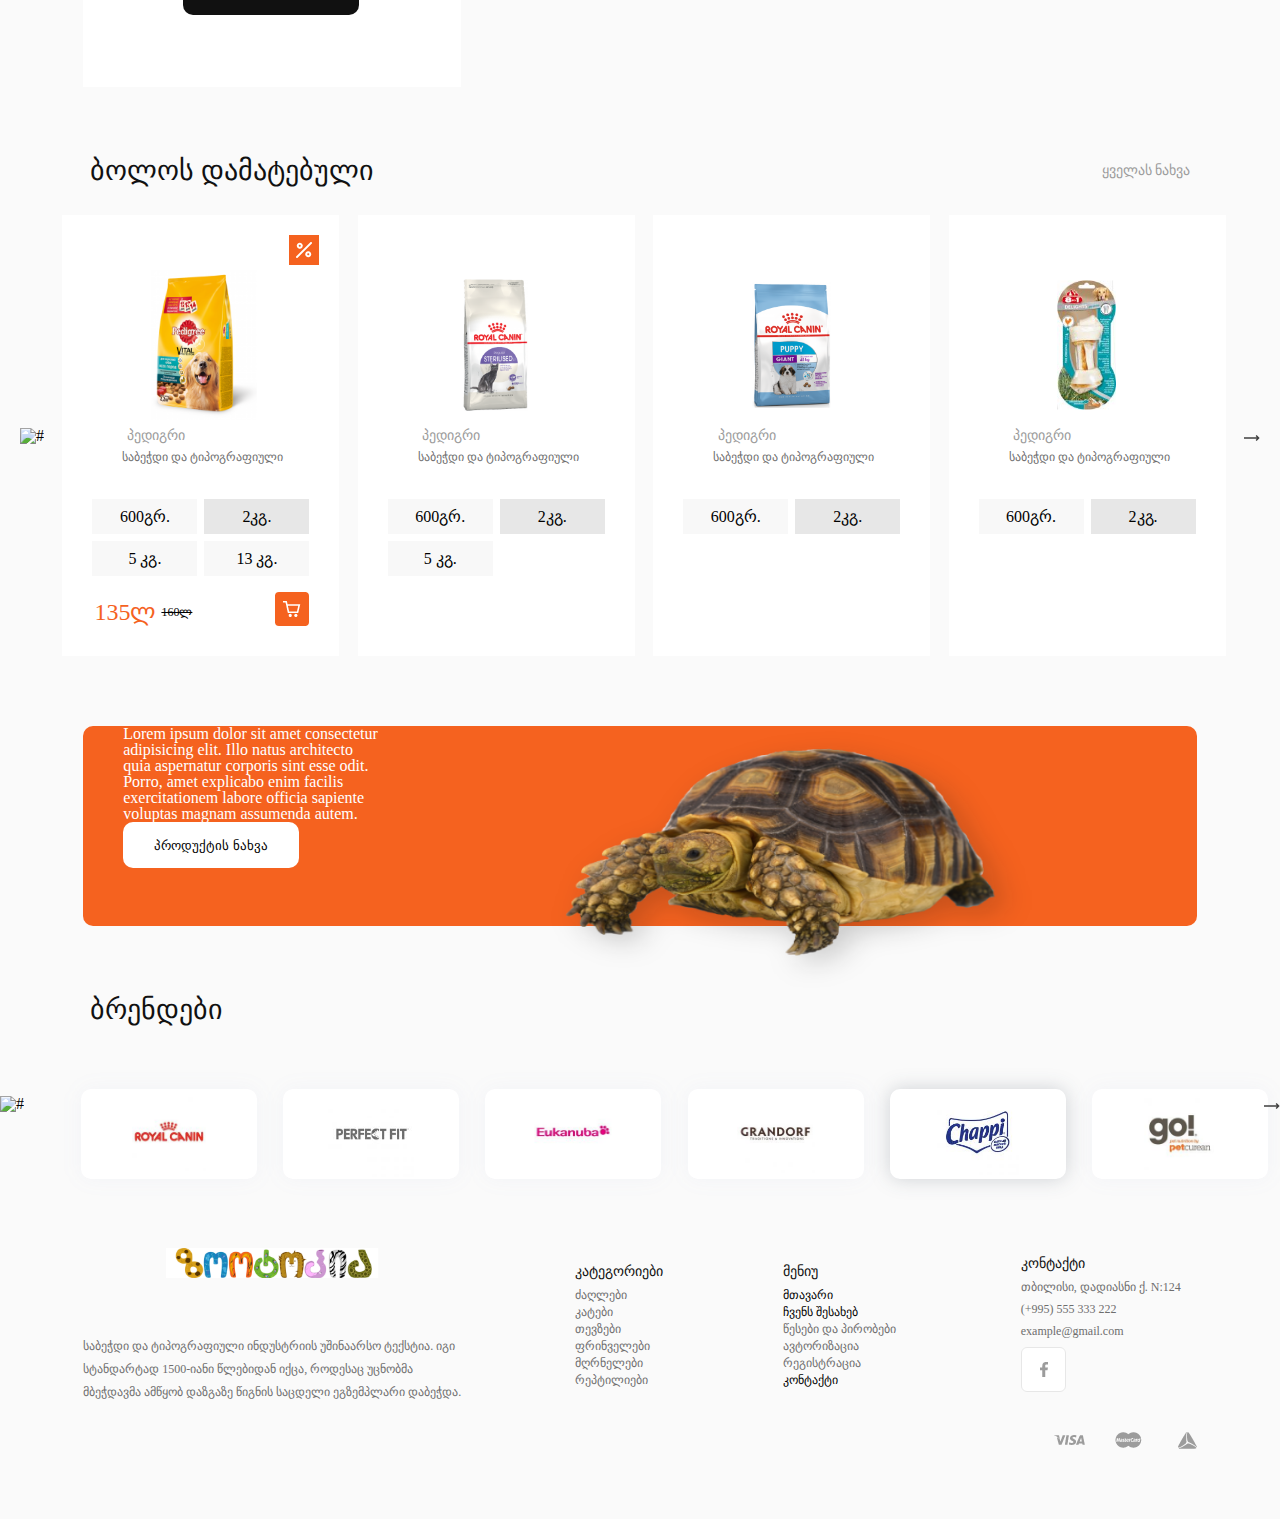
==== commit d7a11878: "responsive-fix1" ====
--- a/index.html
+++ b/index.html
@@ -103,7 +103,7 @@
             <img src="./images/Mask Group 1.png" alt="#" />
           </div>
           <div class="parrot">
-            <p>ყველანაირი აქსესუარი<span>მფრინველებისათვის</span></p>
+            <p>ყველანაირი აქსესუარი<span> მფრინველებისათვის</span></p>
             <button>პროდუქციის ნახვა</button>
             <img src="./images/bird.png" alt="#" />
           </div>
@@ -202,9 +202,9 @@
         <div class="acontainer3">
           <p>ყველაზე გაყიდვადი პროდუქცია</p>
           <div class="abox">
-            <div class="abox_left_arrow"><img src="./images/Group 61.png" alt="#"></div>
+            <div class="abox-left-arrow"><img src="./images/Group 61.png" alt="#"></div>
             <img class="pedigree" src="./images/Rectangle 87.png" alt="#" />
-            <div class="abox_right_arrow">
+            <div class="abox-right-arrow">
               <img src="./images/Group 62.png" alt="#">
             </div>
           </div>
@@ -305,5 +305,45 @@
           <div class="brands-arrow-right"><img src="./images/arrow-long-right.png" alt="#"></div>
         </div>
     </section>
+    <footer>
+      <div class="footer-container">
+        <div class="logo-text">
+          <img src="./images/ზოოტოპია ქართული 2.png" alt="#">
+          <p>          საბეჭდი და ტიპოგრაფიული ინდუსტრიის უშინაარსო ტექსტია. იგი სტანდარტად 1500-იანი წლებიდან იქცა, როდესაც უცნობმა მბეჭდავმა ამწყობ დაზგაზე წიგნის საცდელი ეგზემპლარი დაბეჭდა.</p>
+        </div>
+        <div class="category">
+          <h2>კატეგორიები</h2>
+          <ul>
+            <li>ძაღლები</li>
+            <li>კატები</li>
+            <li>თევზები</li>
+            <li>ფრინველები</li>
+            <li>მღრნელები</li>
+            <li>რეპტილიები</li>
+          </ul>
+        </div>
+        <div class="menu">
+          <h2>მენიუ</h2>
+          <ul>
+            <a href="./index.html"><li>მთავარი</li></a>
+            <a href="./index.html"><li>ჩვენს შესახებ</li></a>
+            <li>წესები და პირობები</li>
+            <li>ავტორიზაცია</li>
+            <li>რეგისტრაცია</li>
+            <a href="./index.html"><li>კონტაქტი</li></a>
+          </ul>
+        </div>
+        <div class="contact">
+          <h2>კონტაქტი</h2>
+          <ul>
+            <li>თბილისი, დადიასნი ქ. N:124 </li>
+            <li>(+995) 555 333 222</li>
+            <li>example@gmail.com</li>
+            <li><img src="./images/Group 15474.png" alt=""></li>
+          </ul>
+        </div>
+      </div>
+      <div class="visa-img"><img src="./images/Group 190.png" alt="#"></div>
+    </footer>
   </body>
 </html>
--- a/css/style.css
+++ b/css/style.css
@@ -41,7 +41,7 @@
   width: 22px;
   height: 22px;
 }
-header ul li:nth-child(2){
+header ul li:nth-child(2) {
   position: relative;
 }
 header li span {
@@ -127,6 +127,7 @@
   border-radius: 10px;
   background-color: #ffffff;
   cursor: pointer;
+  border: none;
 }
 .four-box {
   padding: 70px 0;
@@ -304,9 +305,13 @@
   max-width: 259px;
   width: 100%;
   color: white;
+  font-size: 20px;
+  line-height: 23px;
 }
 .dogg h2 {
   padding-top: 50px;
+  font-size: 16px;
+  color: #ffffff;
 }
 .animals-box {
   max-width: 782px;
@@ -330,7 +335,6 @@
   max-width: 378px;
   width: 100%;
   height: 202px;
-  
   position: relative;
   background-color: #3cabe0;
   border-radius: 10px;
@@ -344,11 +348,22 @@
   left: 0;
   bottom: 0;
 }
+.fish p {
+  color: white;
+  font-size: 21px;
+  width: 271px;
+  padding-top: 50px;
+  padding-left: 20px;
+  line-height: 23px;
+}
+.fish button {
+  margin-top: 30px;
+  margin-left: 145px;
+}
 .parrot {
   max-width: 378px;
   width: 100%;
   height: 202px;
-  
   position: relative;
   background-color: #74b42c;
   border-radius: 10px;
@@ -363,11 +378,21 @@
   bottom: 0;
   width: 200px;
 }
+.parrot button {
+  margin-top: 30px;
+}
+.parrot p {
+  color: white;
+  font-size: 20px;
+  padding-top: 50px;
+  width: 262px;
+  text-align: center;
+  line-height: 23px;
+}
 .cat {
   width: 100%;
   max-width: 782px;
   height: 200px;
-  
   border-radius: 10px;
   background-color: #f5ad00;
   position: relative;
@@ -386,6 +411,17 @@
   position: absolute;
   right: -30px;
   bottom: -44px;
+}
+.cat p {
+  color: white;
+  font-size: 20px;
+  padding-top: 50px;
+  width: 262px;
+  text-align: center;
+  line-height: 23px;
+}
+.cat button {
+  margin-top: 10px;
 }
 .top-product {
   width: 100%;
@@ -427,7 +463,7 @@
   width: 100%;
   height: 441px;
   position: relative;
-  
+
   display: flex;
   flex-direction: column;
   background-color: #ffffff;
@@ -543,13 +579,11 @@
   flex-wrap: wrap;
   justify-content: space-between;
   row-gap: 20px;
-  
 }
 .advertis-containers .acontainer1 {
   max-width: 378px;
   width: 100%;
   height: 500px;
-  
   position: relative;
 }
 
@@ -603,6 +637,7 @@
   max-width: 378px;
   width: 100%;
   height: 500px;
+  background-color: #ffffff;
 }
 .abox {
   display: flex;
@@ -610,11 +645,11 @@
   align-items: center;
   width: 378px;
 }
-.abox_left_arrow img {
+.abox-left-arrow img {
   width: 80px;
   height: 80px;
 }
-.abox_right_arrow img{
+.abox-right-arrow img {
   width: 80px;
   height: 80px;
 }
@@ -632,8 +667,10 @@
   justify-content: center;
 }
 .acontainer3 button {
-margin-left: 100px;
-margin-top: 40px;
+  margin-left: 100px;
+  margin-top: 40px;
+  background-color: #111111;
+  color: #ffffff;
 }
 .turtle {
   width: 87%;
@@ -710,6 +747,87 @@
   width: 100%;
   height: 90px;
 }
-
-
-
+footer {
+  width: 87%;
+  margin: 0 auto;
+  padding: 70px 0;
+}
+.footer-container {
+  width: 100%;
+  margin: 0 auto;
+  display: flex;
+  justify-content: space-between;
+  align-items: center;
+  height: 213px;
+}
+.logo-text {
+  display: flex;
+  flex-direction: column;
+  align-items: center;
+  justify-content: space-around;
+  width: 378px;
+  height: 213px;
+}
+.logo-text p {
+  color: #6e6e6e;
+  font-size: 12px;
+  line-height: 23px;
+}
+.category {
+  width: 95px;
+}
+.category h2 {
+  font-size: 14px;
+  color: #111111;
+  padding-bottom: 10px;
+}
+.category ul {
+  display: flex;
+  flex-direction: column;
+  align-items: flex-start;
+  row-gap: 5px;
+  color: #6e6e6e;
+  font-size: 12px;
+}
+.menu {
+  width: 124px;
+}
+.menu h2 {
+  font-size: 14px;
+  color: #111111;
+  padding-bottom: 10px;
+}
+.menu ul {
+  display: flex;
+  flex-direction: column;
+  align-items: flex-start;
+  row-gap: 5px;
+  color: #6e6e6e;
+  font-size: 12px;
+}
+.menu p {
+  color: #6e6e6e;
+  font-size: 12px;
+  line-height: 23px;
+}
+.contact {
+  width: 176px;
+}
+.contact h2 {
+  font-size: 14px;
+  color: #111111;
+  padding-bottom: 10px;
+}
+.contact ul {
+  display: flex;
+  flex-direction: column;
+  align-items: flex-start;
+  row-gap: 10px;
+  color: #6e6e6e;
+  font-size: 12px;
+}
+.visa-img {
+  display: flex;
+  align-items: center;
+  justify-content: flex-end;
+}
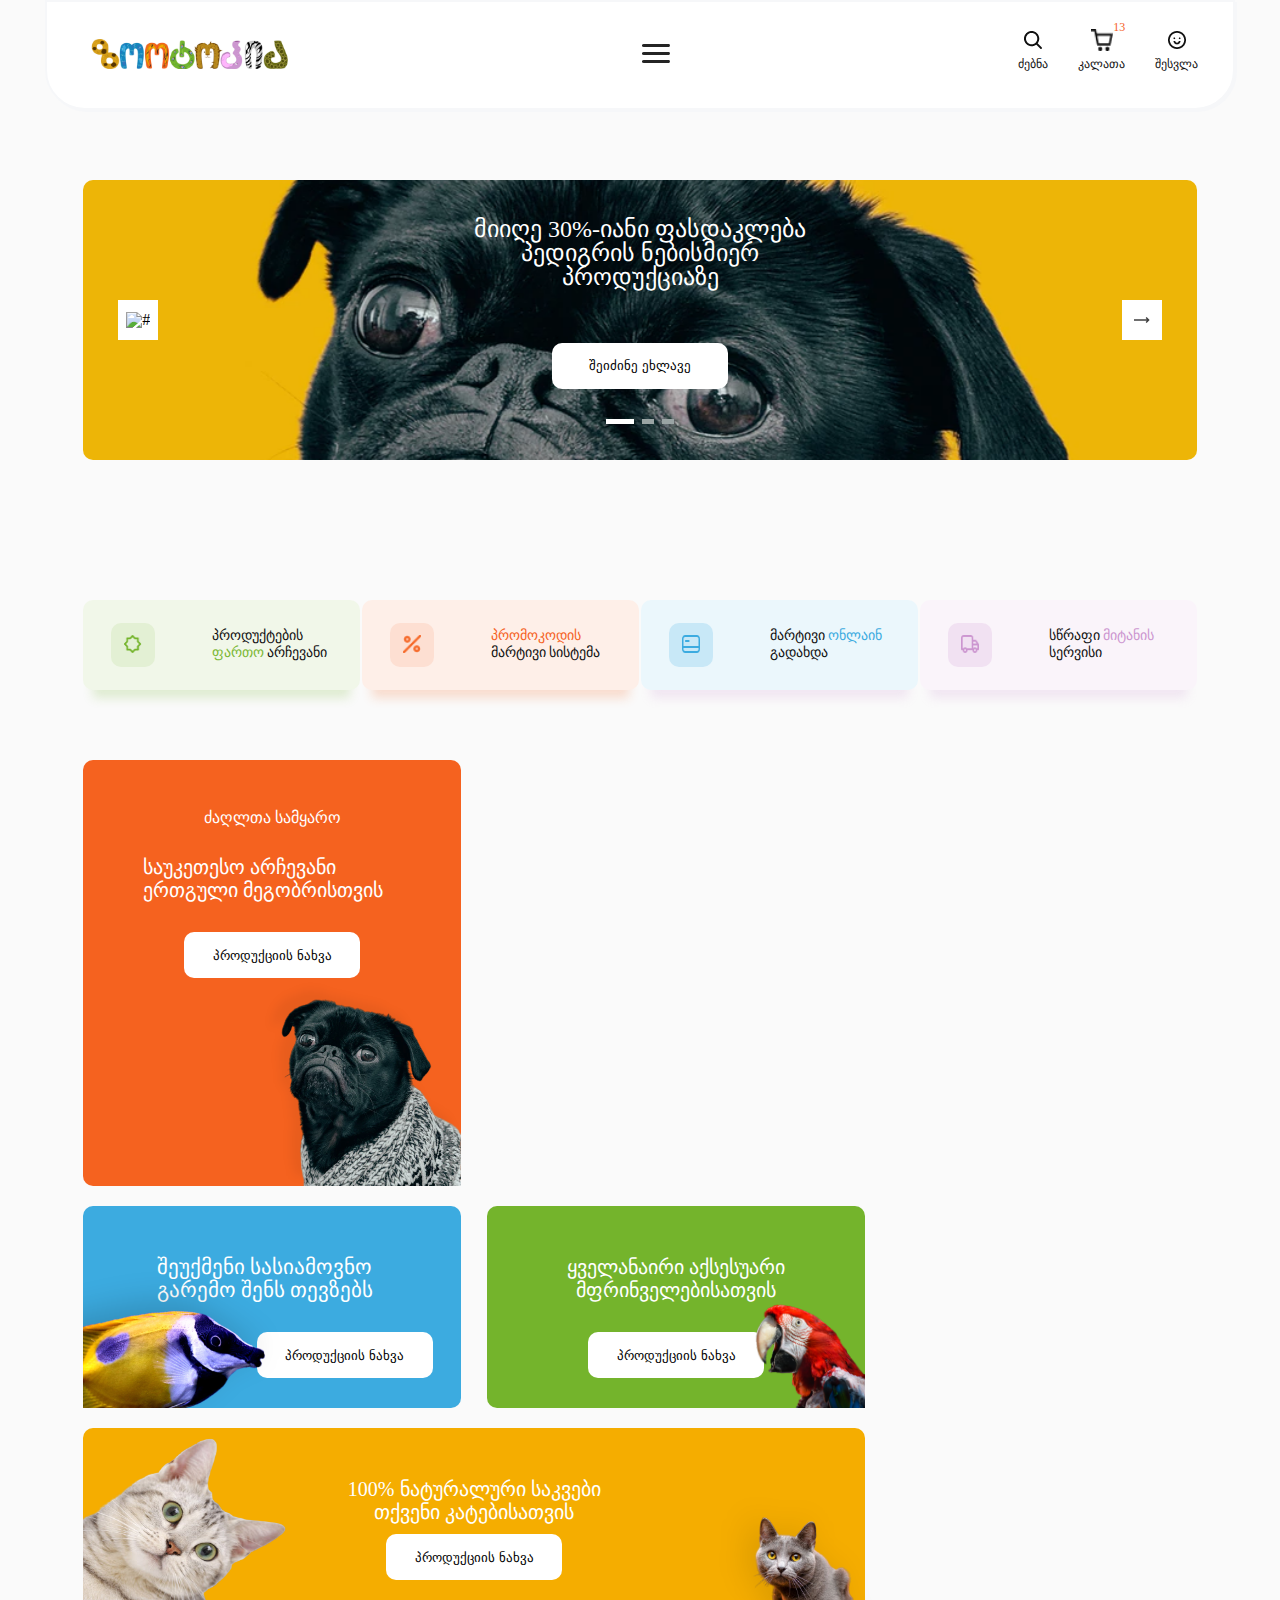
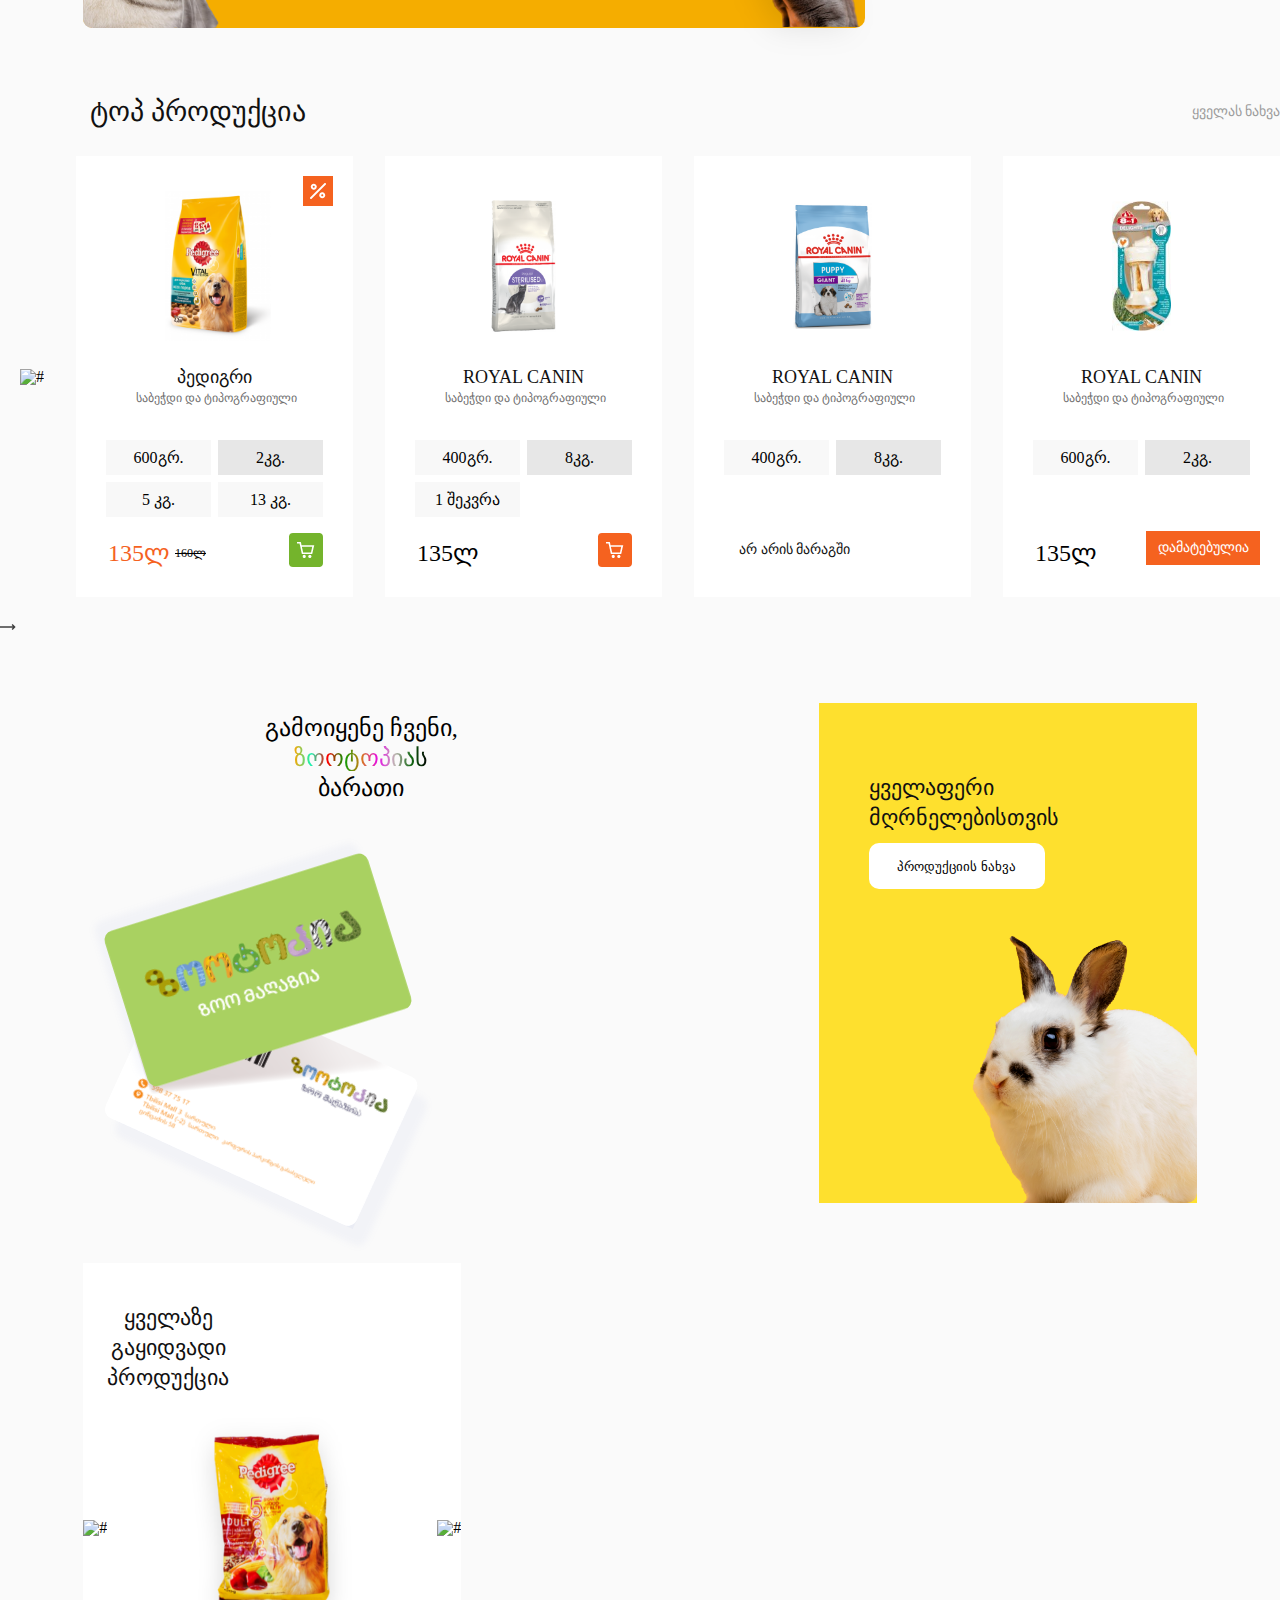
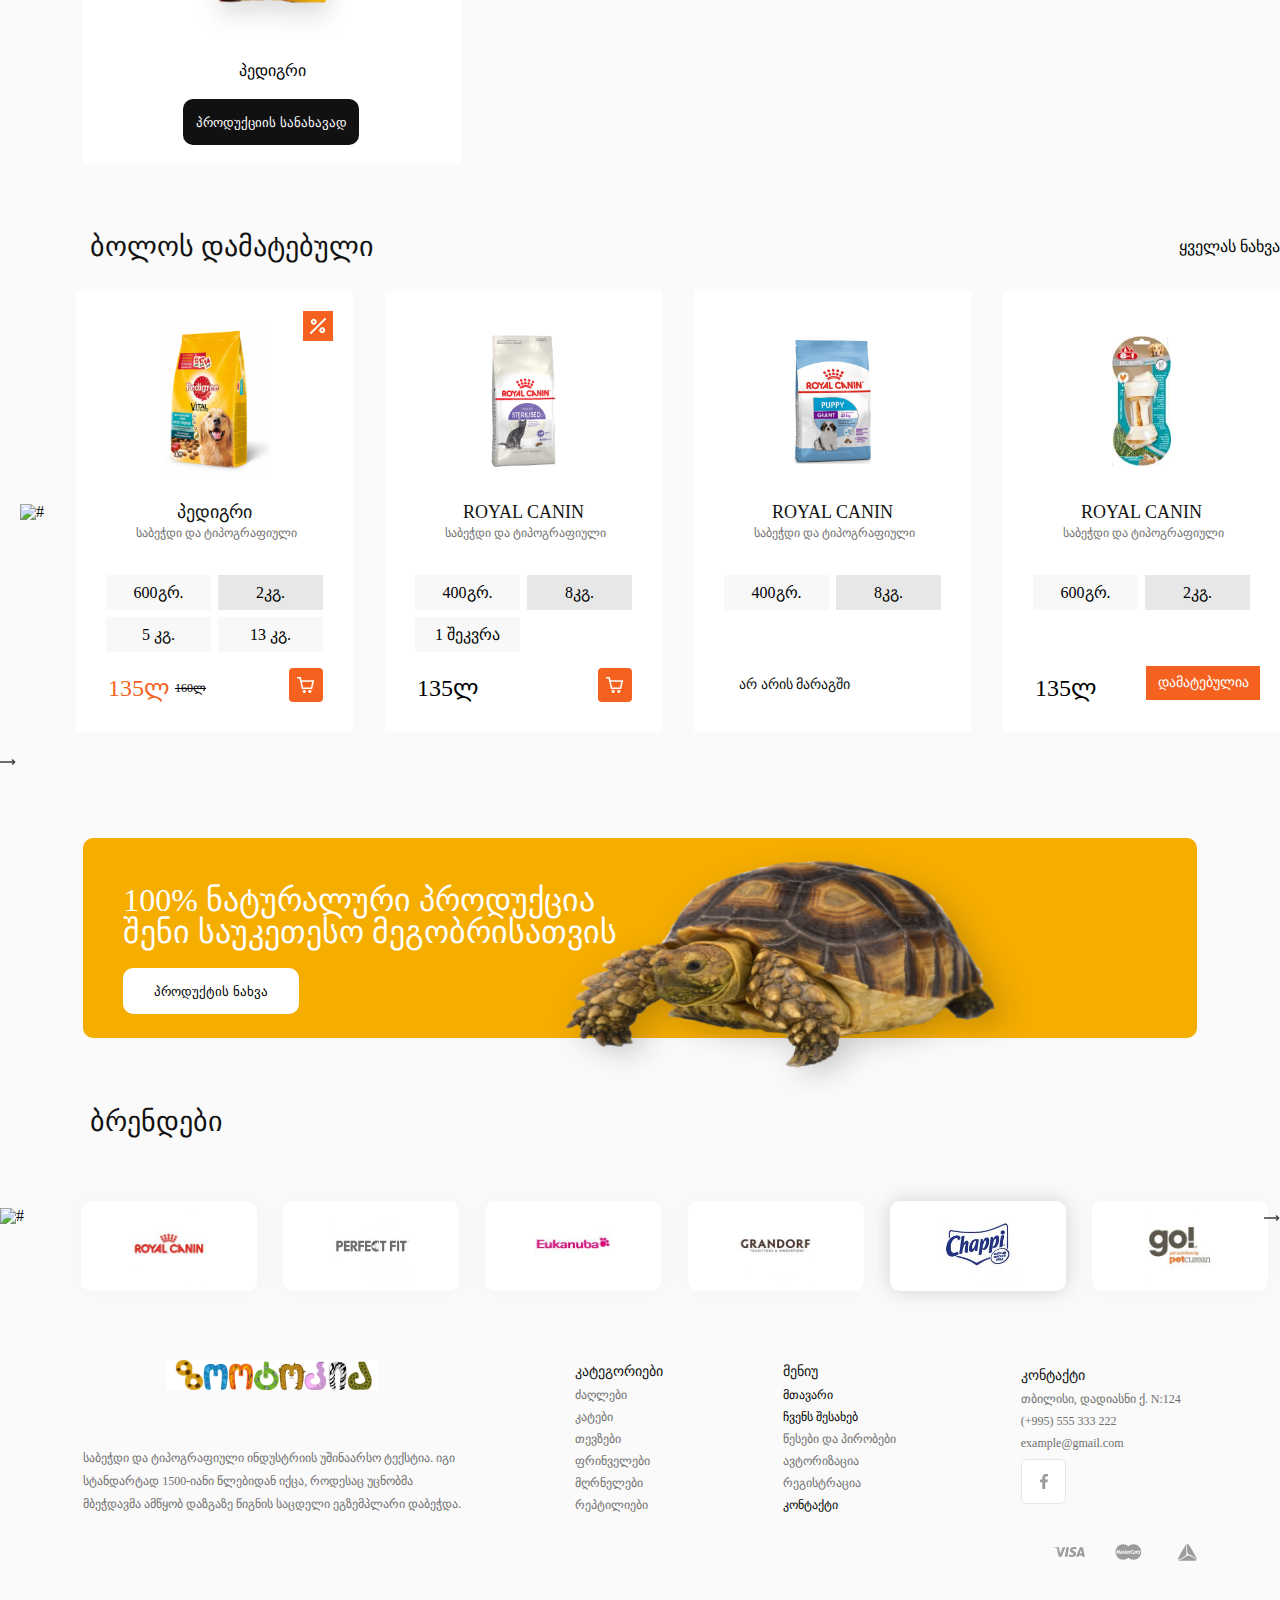
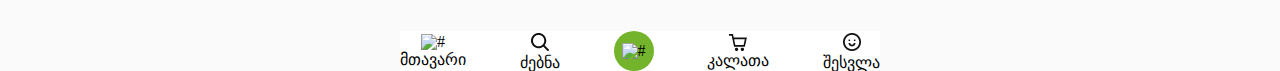
==== commit f7adb297: "responsive-fix" ====
--- a/index.html
+++ b/index.html
@@ -155,33 +155,41 @@
             src="./images/Rectangle 25.png"
             alt="#"
           />
-          <h3>პედიგრი</h3>
+          <h3>ROYAL CANIN</h3>
+          <p>საბეჭდი და ტიპოგრაფიული</p>
+          <div class="size1">400გრ.</div>
+          <div class="size2">8კგ.</div>
+          <div class="size3">1 შეკვრა</div>
+          <div class="price2">135ლ</div>
+          <div class="buy-cart2">
+            
+            <img src="./images/Group 20.png" alt="#" />
+          </div>
+        </div>
+        <div class="product">
+          <img
+            class="product-picture"
+            src="./images/Rectangle 26.png"
+            alt="#"
+          />
+          <h3>ROYAL CANIN</h3>
+          <p>საბეჭდი და ტიპოგრაფიული</p>
+          <div class="size1">400გრ.</div>
+          <div class="size2">8კგ.</div>
+          <div class="out-of-stock">არ არის მარაგში</div>
+        </div>
+        <div class="product">
+          <img
+            class="product-picture"
+            src="./images/Rectangle 27.png"
+            alt="#"
+          />
+          <h3>ROYAL CANIN</h3>
           <p>საბეჭდი და ტიპოგრაფიული</p>
           <div class="size1">600გრ.</div>
           <div class="size2">2კგ.</div>
-          <div class="size3">5 კგ.</div>
-        </div>
-        <div class="product">
-          <img
-            class="product-picture"
-            src="./images/Rectangle 26.png"
-            alt="#"
-          />
-          <h3>პედიგრი</h3>
-          <p>საბეჭდი და ტიპოგრაფიული</p>
-          <div class="size1">600გრ.</div>
-          <div class="size2">2კგ.</div>
-        </div>
-        <div class="product">
-          <img
-            class="product-picture"
-            src="./images/Rectangle 27.png"
-            alt="#"
-          />
-          <h3>პედიგრი</h3>
-          <p>საბეჭდი და ტიპოგრაფიული</p>
-          <div class="size1">600გრ.</div>
-          <div class="size2">2კგ.</div>
+          <div class="price4">135ლ</div>
+          <div class="added-to-cart">დამატებულია</div>
         </div>
         <div class="product-arrow-right">
           <img src="./images/arrow-long-right.png" alt="#" />
@@ -252,33 +260,40 @@
             src="./images/Rectangle 25.png"
             alt="#"
           />
-          <h3>პედიგრი</h3>
+          <h3>ROYAL CANIN</h3>
+          <p>საბეჭდი და ტიპოგრაფიული</p>
+          <div class="size1">400გრ.</div>
+          <div class="size2">8კგ.</div>
+          <div class="size3">1 შეკვრა</div>
+          <div class="price2">135ლ</div>
+          <div class="buy-cart1"><img src="./images/Group 20.png" alt="#"></div>
+        </div>
+        <div class="product">
+          <img
+            class="product-picture"
+            src="./images/Rectangle 26.png"
+            alt="#"
+          />
+          <h3>ROYAL CANIN</h3>
+          <p>საბეჭდი და ტიპოგრაფიული</p>
+          <div class="size1">400გრ.</div>
+          <div class="size2">8კგ.</div>
+          <div class="out-of-stock">არ არის მარაგში</div>
+          
+        </div>
+        <div class="product">
+          <img
+            class="product-picture"
+            src="./images/Rectangle 27.png"
+            alt="#"
+          />
+          <h3>ROYAL CANIN</h3>
           <p>საბეჭდი და ტიპოგრაფიული</p>
           <div class="size1">600გრ.</div>
           <div class="size2">2კგ.</div>
-          <div class="size3">5 კგ.</div>
-        </div>
-        <div class="product">
-          <img
-            class="product-picture"
-            src="./images/Rectangle 26.png"
-            alt="#"
-          />
-          <h3>პედიგრი</h3>
-          <p>საბეჭდი და ტიპოგრაფიული</p>
-          <div class="size1">600გრ.</div>
-          <div class="size2">2კგ.</div>
-        </div>
-        <div class="product">
-          <img
-            class="product-picture"
-            src="./images/Rectangle 27.png"
-            alt="#"
-          />
-          <h3>პედიგრი</h3>
-          <p>საბეჭდი და ტიპოგრაფიული</p>
-          <div class="size1">600გრ.</div>
-          <div class="size2">2კგ.</div>
+          <div class="price4">135ლ</div>
+          <div class="added-to-cart">დამატებულია</div>
+          
         </div>
         <div class="product-arrow-right">
           <img src="./images/arrow-long-right.png" alt="#" />
@@ -286,7 +301,8 @@
       </div>
     </section>
     <section class="turtle">
-      <p>Lorem ipsum dolor sit amet consectetur adipisicing elit. Illo natus architecto quia aspernatur corporis sint esse odit. Porro, amet explicabo enim facilis exercitationem labore officia sapiente voluptas magnam assumenda autem.</p>
+      <p>100% ნატურალური პროდუქცია
+        შენი საუკეთესო მეგობრისათვის</p>
       <button>პროდუქტის ნახვა</button>
       <img src="./images/shutterstock_263854013.png" alt="#">
     </section>
@@ -325,12 +341,12 @@
         <div class="menu">
           <h2>მენიუ</h2>
           <ul>
-            <a href="./index.html"><li>მთავარი</li></a>
-            <a href="./index.html"><li>ჩვენს შესახებ</li></a>
+            <a href="./index.html"><li class="mtavari">მთავარი</li></a>
+            <a class="about-us" href="./index.html"><li>ჩვენს შესახებ</li></a>
             <li>წესები და პირობები</li>
             <li>ავტორიზაცია</li>
             <li>რეგისტრაცია</li>
-            <a href="./index.html"><li>კონტაქტი</li></a>
+            <a class="kontakti" href="./index.html"><li>კონტაქტი</li></a>
           </ul>
         </div>
         <div class="contact">
@@ -345,5 +361,19 @@
       </div>
       <div class="visa-img"><img src="./images/Group 190.png" alt="#"></div>
     </footer>
+    <section class="mobile-footer">
+      <ul>
+        <li><img src="./images/home-alt.png" alt="#">
+        <p>მთავარი</p></li>
+        <li><img src="./images/Group 15448.png" alt="#">
+          <p>ძებნა</p></li>
+        <li class="mobile-burger"><img src="./images/Component 5 – 20.png" alt="#">
+          </li>
+        <li><img src="./images/shopping-cart.png" alt="#">
+          <p>კალათა</p></li>
+        <li><img src="./images/Group 15444.png" alt="#">
+          <p>შესვლა</p></li>
+      </ul>
+    </section>
   </body>
 </html>
--- a/css/style.css
+++ b/css/style.css
@@ -47,7 +47,6 @@
 header li span {
   position: absolute;
   top: -8px;
-  /* right: 15px; */
   right: 0px;
   color: #f5621f;
   font-weight: medium;
@@ -435,7 +434,6 @@
   align-items: center;
 }
 .top-product h3 {
-  padding-right: 90px;
   font-size: 14px;
   color: #9c9c9c;
 }
@@ -451,6 +449,8 @@
   padding-top: 30px;
   width: 100%;
   flex-wrap: wrap;
+  row-gap: 20px;
+  column-gap: 20px;
 }
 .product-arrow-left {
   padding-left: 20px;
@@ -556,6 +556,39 @@
   justify-content: center;
   align-items: center;
 }
+.out-of-stock {
+  position: absolute;
+  bottom: 40px;
+  left: 45px;
+  font-size: 14px;
+  color: #111111;
+}
+
+.price2 {
+  position: absolute;
+  left: 32px;
+  bottom: 32px;
+  font-size: 24px;
+}
+.price4 {
+  position: absolute;
+  left: 32px;
+  bottom: 32px;
+  font-size: 24px;
+}
+.added-to-cart {
+  position: absolute;
+  bottom: 32px;
+  right: 20px;
+  background-color: #f5621f;
+  color: white;
+  width: 114px;
+  height: 34px;
+  display: flex;
+  justify-content: center;
+  align-items: center;
+  font-size: 14px;
+}
 .product p {
   font-size: 12px;
   color: #6e6e6e;
@@ -563,10 +596,16 @@
   left: 60px;
   top: 236px;
 }
+.product h3 {
+  /* padding-left: 50px; */
+  font-size: 18px;
+  color: #111111;
+  text-align: center;
+}
 .product-picture {
   position: absolute;
   background-color: white;
-  top: 50px;
+  top: 30px;
 }
 .advertisment {
   width: 87%;
@@ -578,7 +617,7 @@
   display: flex;
   flex-wrap: wrap;
   justify-content: space-between;
-  row-gap: 20px;
+  row-gap: 60px;
 }
 .advertis-containers .acontainer1 {
   max-width: 378px;
@@ -593,7 +632,7 @@
   width: 200px;
   height: 64px;
   font-size: 24px;
-  padding-top: 40px;
+  padding-top: 10px;
 }
 .advertis-containers .acontainer1 span {
   background: linear-gradient(
@@ -616,6 +655,9 @@
   position: absolute;
   bottom: -55px;
 }
+.acontainer1 p {
+  line-height: 30px;
+}
 .acontainer2 {
   max-width: 378px;
   width: 100%;
@@ -627,6 +669,15 @@
 .acontainer2 p {
   width: 220px;
   height: 55px;
+  padding-top: 70px;
+  padding-left: 50px;
+  line-height: 30px;
+  color: #111111;
+  font-size: 22px;
+}
+.acontainer2 button {
+  margin-top: 70px;
+  margin-left: 50px;
 }
 .acontainer2 .rabbit-img {
   position: absolute;
@@ -638,6 +689,14 @@
   width: 100%;
   height: 500px;
   background-color: #ffffff;
+}
+.acontainer3 p {
+  line-height: 23px;
+  color: #111111;
+  font-size: 22px;
+  width: 160px;
+  text-align: center;
+  line-height: 30px;
 }
 .abox {
   display: flex;
@@ -668,14 +727,14 @@
 }
 .acontainer3 button {
   margin-left: 100px;
-  margin-top: 40px;
+  margin-top: 20px;
   background-color: #111111;
   color: #ffffff;
 }
 .turtle {
   width: 87%;
   margin: 0 auto;
-  background-color: #f5621f;
+  background-color: #f5ad00;
   position: relative;
   height: 200px;
   border-radius: 10px;
@@ -689,11 +748,15 @@
 }
 .turtle p {
   color: white;
-  width: 300px;
+  max-width: 534px;
+  width: 100%;
   padding-left: 40px;
+  font-size: 32px;
+  padding-top: 46px;
 }
 .turtle button {
   margin-left: 40px;
+  margin-top: 20px;
 }
 .latest-update {
   width: 100%;
@@ -706,12 +769,7 @@
   font-size: 28px;
   color: #111111;
 }
-.latest-update h3 {
-  padding-right: 90px;
-  font-size: 14px;
-  color: #9c9c9c;
-}
-.latest-update .buy-cart2 {
+.buy-cart2 {
   width: 34px;
   height: 34px;
   position: absolute;
@@ -785,7 +843,7 @@
   display: flex;
   flex-direction: column;
   align-items: flex-start;
-  row-gap: 5px;
+  row-gap: 10px;
   color: #6e6e6e;
   font-size: 12px;
 }
@@ -801,7 +859,7 @@
   display: flex;
   flex-direction: column;
   align-items: flex-start;
-  row-gap: 5px;
+  row-gap: 10px;
   color: #6e6e6e;
   font-size: 12px;
 }
@@ -831,3 +889,55 @@
   align-items: center;
   justify-content: flex-end;
 }
+.mtavari:hover {
+  background-color: #111111;
+  color: #ffffff;
+  font-size: 20px;
+  padding: 10px;
+}
+.about-us:hover {
+  background-color: #111111;
+  color: #ffffff;
+  font-size: 20px;
+  padding: 10px;
+}
+.kontakti:hover {
+  background-color: #111111;
+  color: #ffffff;
+  font-size: 20px;
+  padding: 10px;
+}
+.mobile-footer {
+  max-width: 480px;
+  width: 100%;
+  margin: 0 auto;
+  background-color: #ffffff;
+  border-top: 10px;
+}
+ul {
+  display: flex;
+  align-items: center;
+  justify-content: space-between;
+}
+.mobile-footer li {
+  display: flex;
+  flex-direction: column;
+  row-gap: 2px;
+  align-items: center;
+}
+.mobile-burger {
+  background-color: #74b42c;
+  border-radius: 50%;
+  width: 40px;
+  height: 40px;
+  display: flex;
+  align-items: center;
+  justify-content: center;
+}
+
+@media (max-width: 1024px) {
+  .four-box {
+    justify-content: center;
+    gap: 20px;
+  }
+}
